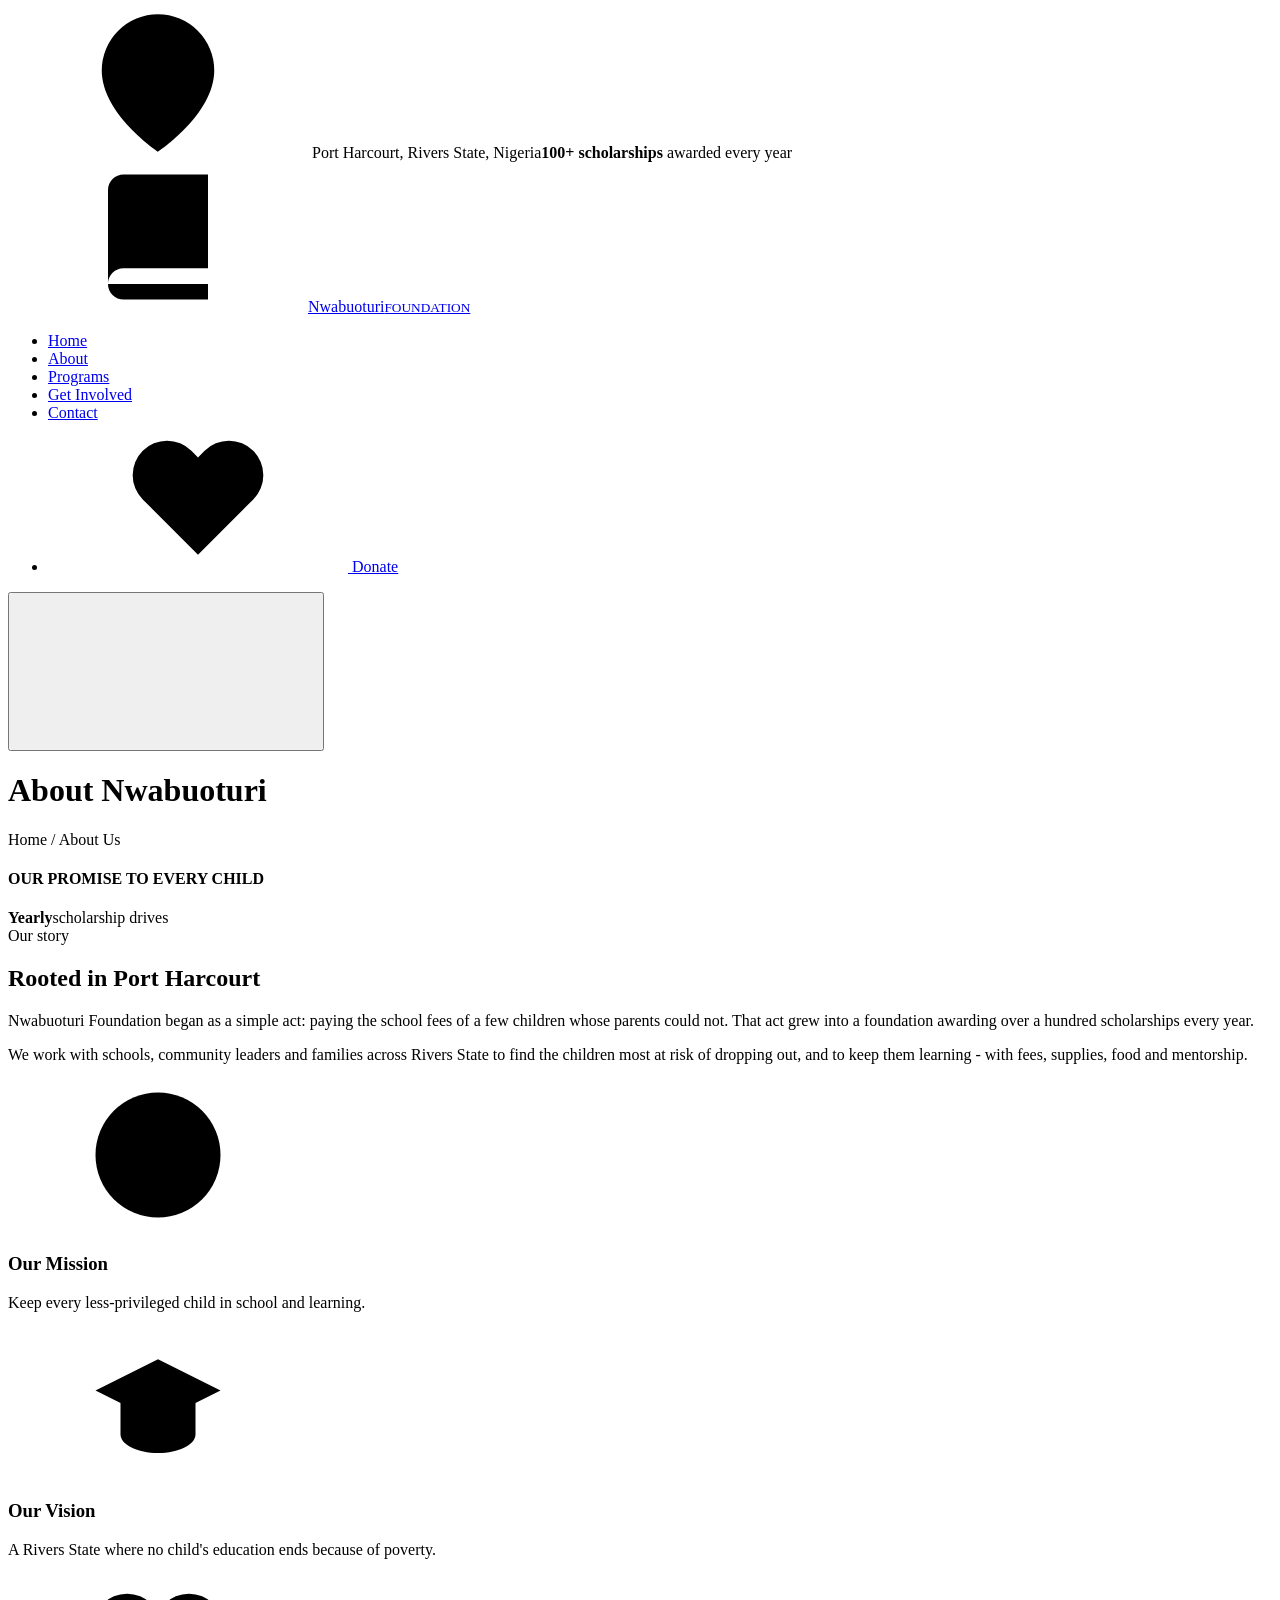
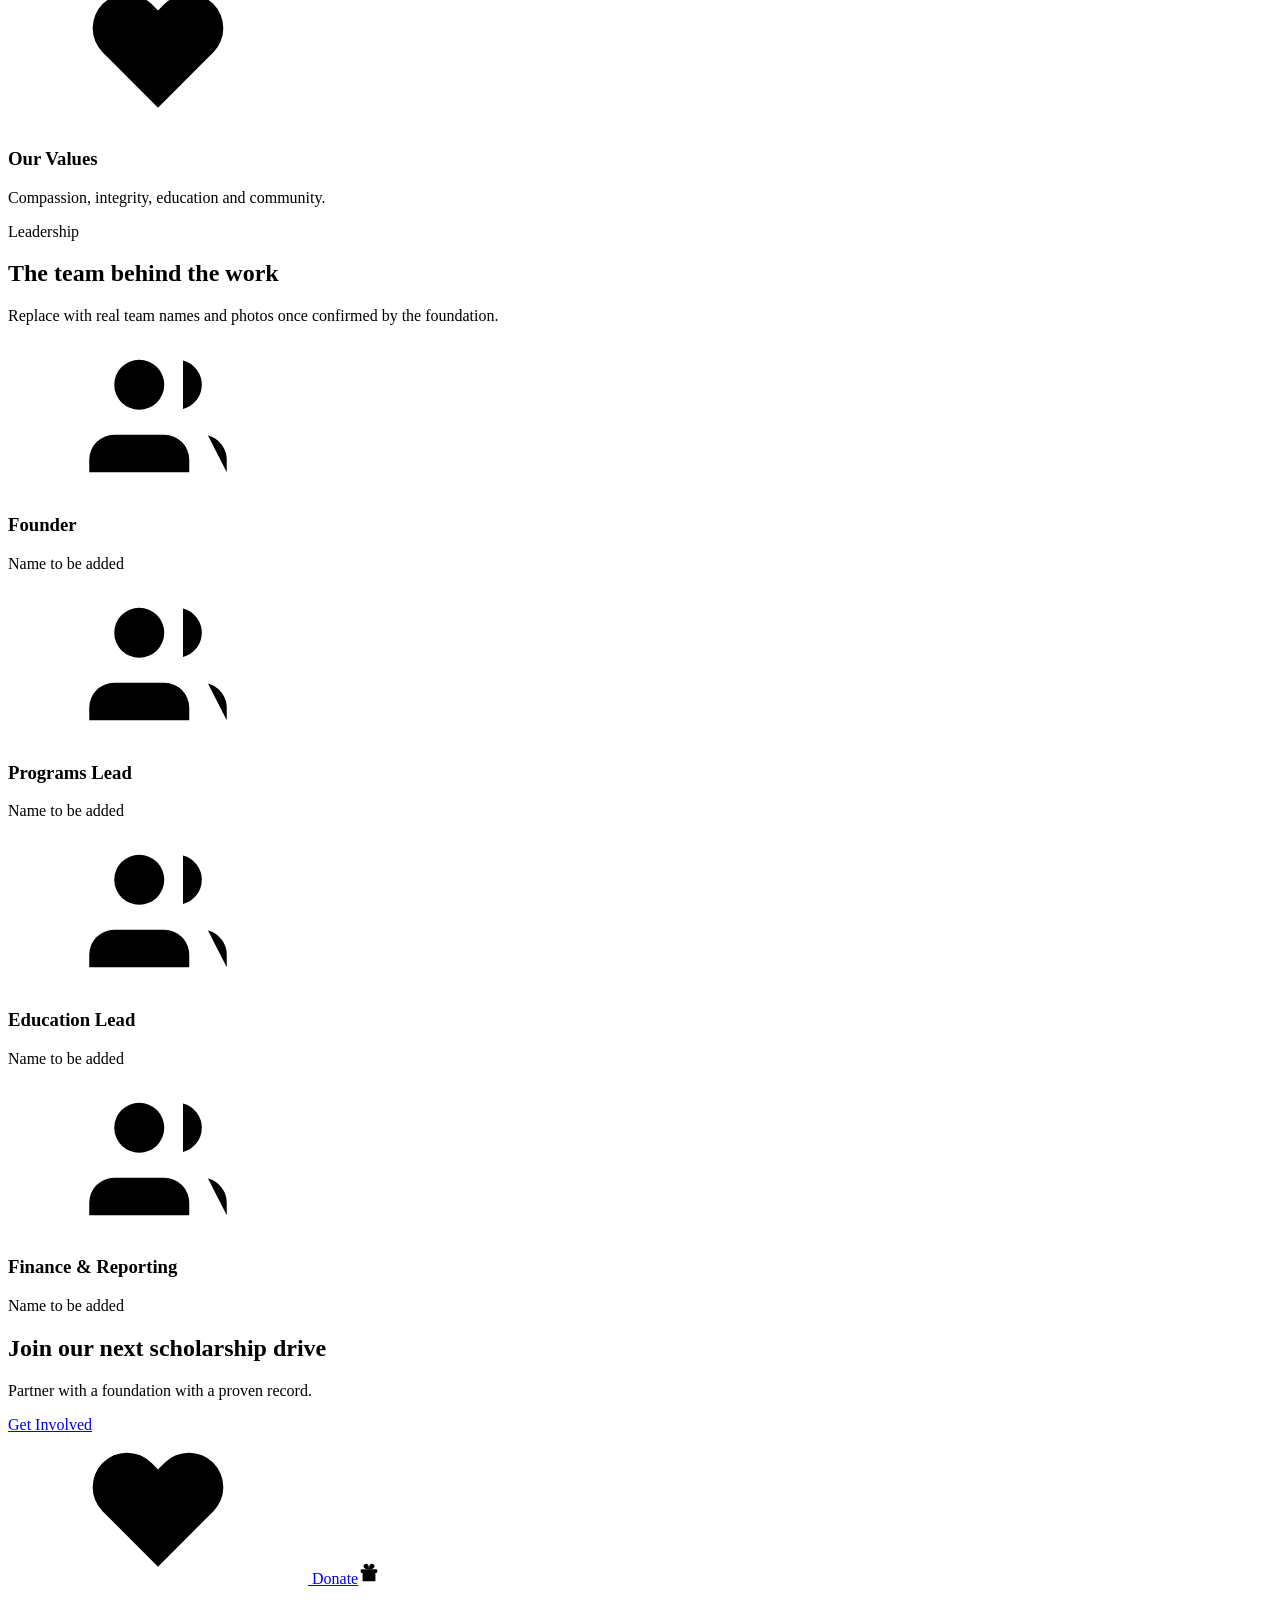
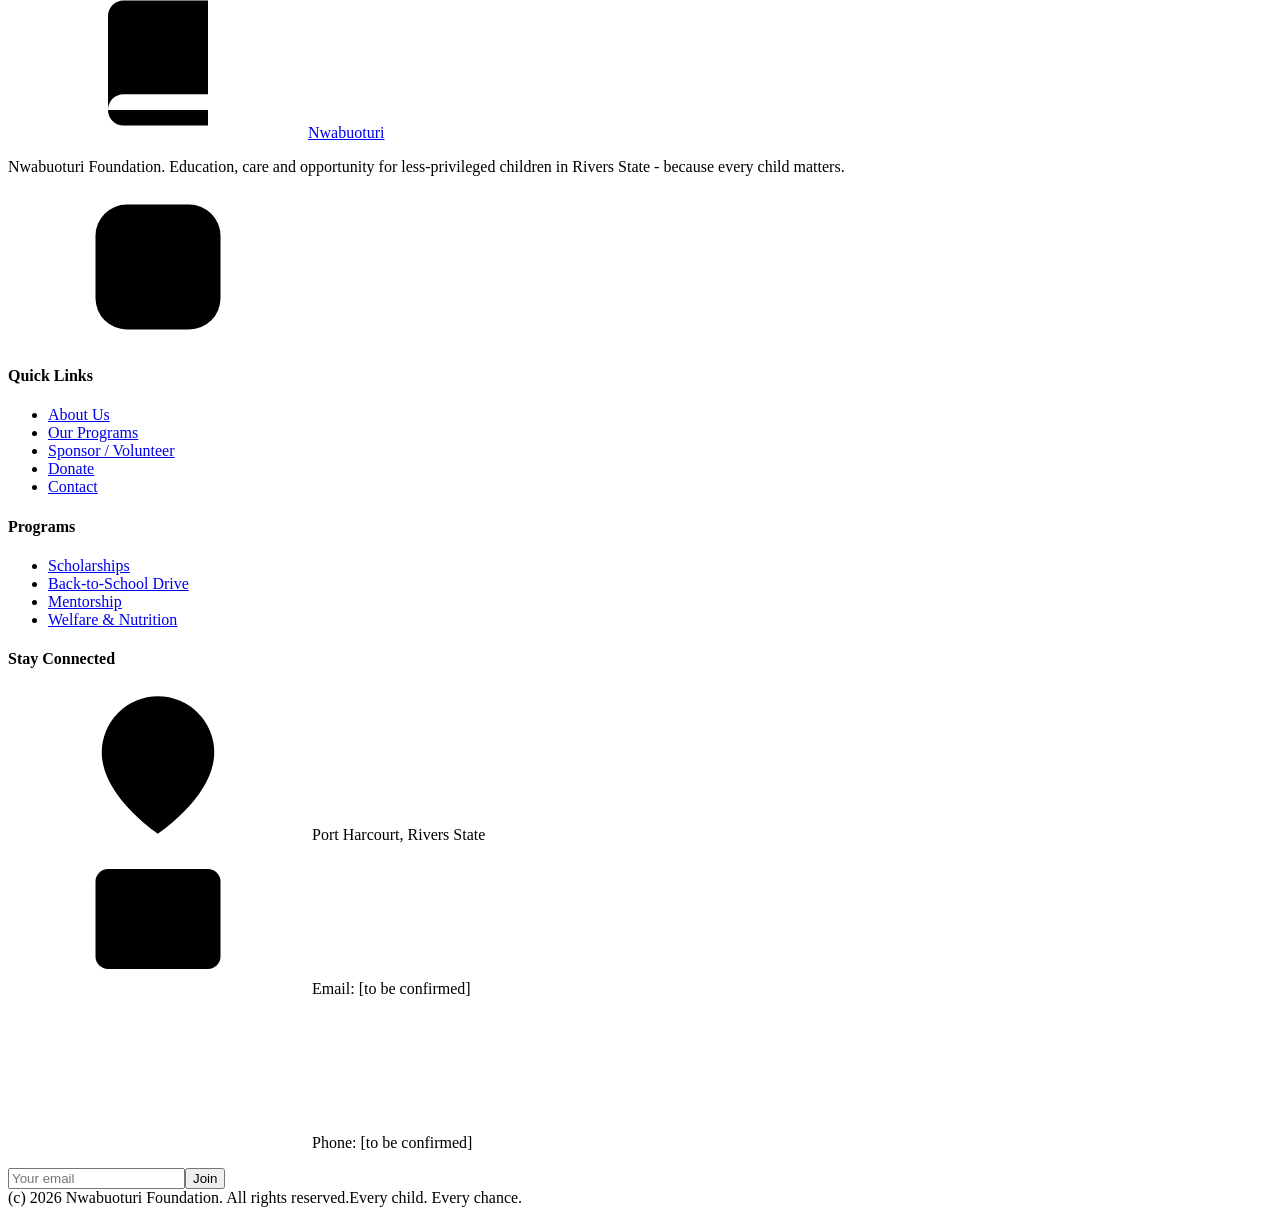
==== about.html @ a9b8b267 "add about.html" ====
<!DOCTYPE html><html lang="en"><head><meta charset="utf-8"><meta name="viewport" content="width=device-width,initial-scale=1">
<title>About | Nwabuoturi Foundation</title>
<meta name="description" content="Nwabuoturi Foundation supports less-privileged children in Port Harcourt with scholarships, school supplies, mentorship and welfare. Sponsor a child today.">
<link rel="preconnect" href="https://fonts.googleapis.com"><link href="https://fonts.googleapis.com/css2?family=Fraunces:wght@600;700;800&family=Poppins:wght@400;500;600;700&display=swap" rel="stylesheet">
<link rel="stylesheet" href="style.css"></head><body>
<svg xmlns="http://www.w3.org/2000/svg" style="display:none"><defs>
<symbol id="i-book" viewBox="0 0 24 24"><path d="M4 19.5A2.5 2.5 0 0 1 6.5 17H20V2H6.5A2.5 2.5 0 0 0 4 4.5v15A2.5 2.5 0 0 0 6.5 22H20v-2.5"/></symbol>
<symbol id="i-grad" viewBox="0 0 24 24"><path d="M22 10 12 5 2 10l10 5 10-5z"/><path d="M6 12v5c0 1.7 2.7 3 6 3s6-1.3 6-3v-5"/></symbol>
<symbol id="i-award" viewBox="0 0 24 24"><circle cx="12" cy="9" r="6"/><path d="m8.5 14.5-1.5 7 5-3 5 3-1.5-7"/></symbol>
<symbol id="i-heart" viewBox="0 0 24 24"><path d="M20.84 4.61a5.5 5.5 0 0 0-7.78 0L12 5.67l-1.06-1.06a5.5 5.5 0 0 0-7.78 7.78l1.06 1.06L12 21.23l7.78-7.78 1.06-1.06a5.5 5.5 0 0 0 0-7.78z"/></symbol>
<symbol id="i-users" viewBox="0 0 24 24"><path d="M17 21v-2a4 4 0 0 0-4-4H5a4 4 0 0 0-4 4v2"/><circle cx="9" cy="7" r="4"/><path d="M23 21v-2a4 4 0 0 0-3-3.87"/><path d="M16 3.13a4 4 0 0 1 0 7.75"/></symbol>
<symbol id="i-user" viewBox="0 0 24 24"><path d="M20 21v-2a4 4 0 0 0-4-4H8a4 4 0 0 0-4 4v2"/><circle cx="12" cy="7" r="4"/></symbol>
<symbol id="i-pin" viewBox="0 0 24 24"><path d="M21 10c0 7-9 13-9 13s-9-6-9-13a9 9 0 0 1 18 0z"/><circle cx="12" cy="10" r="3"/></symbol>
<symbol id="i-mail" viewBox="0 0 24 24"><rect x="2" y="4" width="20" height="16" rx="2"/><path d="m22 7-10 5L2 7"/></symbol>
<symbol id="i-send" viewBox="0 0 24 24"><path d="m22 2-11 11"/><path d="M22 2 15 22l-4-9-9-4z"/></symbol>
<symbol id="i-target" viewBox="0 0 24 24"><circle cx="12" cy="12" r="10"/><circle cx="12" cy="12" r="6"/><circle cx="12" cy="12" r="2"/></symbol>
<symbol id="i-case" viewBox="0 0 24 24"><rect x="2" y="7" width="20" height="14" rx="2"/><path d="M16 7V5a2 2 0 0 0-2-2h-4a2 2 0 0 0-2 2v2"/></symbol>
<symbol id="i-gift" viewBox="0 0 24 24"><rect x="3" y="8" width="18" height="4" rx="1"/><path d="M12 8v13M5 12v9h14v-9"/><path d="M12 8c-4.5 0-6-2-6-3.5S7.5 2 9 2c2.5 0 3 3 3 6zm0 0c4.5 0 6-2 6-3.5S16.5 2 15 2c-2.5 0-3 3-3 6z"/></symbol>
<symbol id="i-menu" viewBox="0 0 24 24"><path d="M3 6h18M3 12h18M3 18h18"/></symbol>
<symbol id="i-ig" viewBox="0 0 24 24"><rect x="2" y="2" width="20" height="20" rx="5"/><circle cx="12" cy="12" r="4"/><path d="M17.5 6.5h.01"/></symbol>
<symbol id="i-x" viewBox="0 0 24 24"><path d="M4 4l16 16M20 4L4 20"/></symbol>
</defs></svg>
<div class="topbar"><div class="wrap"><span><svg class="i"><use href="#i-pin"/></svg> Port Harcourt, Rivers State, Nigeria</span><span><b>100+ scholarships</b> awarded every year</span></div></div>
<header><div class="wrap nav">
<a class="logo" href="index.html"><span class="ic"><svg class="i"><use href="#i-book"/></svg></span><span>Nwabuoturi<small>FOUNDATION</small></span></a>
<nav><ul>
<li><a href="index.html" class="">Home</a></li><li><a href="about.html" class="on">About</a></li><li><a href="programs.html" class="">Programs</a></li><li><a href="get-involved.html" class="">Get Involved</a></li><li><a href="contact.html" class="">Contact</a></li>
<li><a class="btn btn-r" href="donate.html"><svg class="i"><use href="#i-heart"/></svg> Donate</a></li></ul></nav>
<button class="burger" aria-label="menu"><svg class="i bi"><use href="#i-menu"/></svg></button></div></header>

<div class="pagehero"><div class="wrap"><h1>About Nwabuoturi</h1><p>Home / About Us</p></div></div>
<section><div class="wrap two"><div class="ph reveal"><div class="m1"><h4>OUR PROMISE TO EVERY CHILD</h4><div class="bar b1"></div><div class="bar b3"></div><div class="bar b2"></div></div><div class="badge"><b>Yearly</b>scholarship drives</div></div>
<div class="reveal"><span class="eyebrow">Our story</span><h2>Rooted in Port Harcourt</h2>
<p>Nwabuoturi Foundation began as a simple act: paying the school fees of a few children whose parents could not. That act grew into a foundation awarding over a hundred scholarships every year.</p>
<p>We work with schools, community leaders and families across Rivers State to find the children most at risk of dropping out, and to keep them learning - with fees, supplies, food and mentorship.</p></div></div></section>
<section class="alt"><div class="wrap"><div class="icards" style="grid-template-columns:repeat(3,1fr)">
<div class="ic-card reveal"><div class="em"><svg class="i"><use href="#i-target"/></svg></div><h3>Our Mission</h3><p>Keep every less-privileged child in school and learning.</p></div>
<div class="ic-card reveal"><div class="em"><svg class="i"><use href="#i-grad"/></svg></div><h3>Our Vision</h3><p>A Rivers State where no child's education ends because of poverty.</p></div>
<div class="ic-card reveal"><div class="em"><svg class="i"><use href="#i-heart"/></svg></div><h3>Our Values</h3><p>Compassion, integrity, education and community.</p></div></div></div></section>
<section><div class="wrap"><div class="sec-h"><span class="eyebrow">Leadership</span><h2>The team behind the work</h2><p>Replace with real team names and photos once confirmed by the foundation.</p></div>
<div class="icards"><div class="ic-card"><div class="em"><svg class="i"><use href="#i-users"/></svg></div><h3>Founder</h3><p>Name to be added</p></div><div class="ic-card"><div class="em"><svg class="i"><use href="#i-users"/></svg></div><h3>Programs Lead</h3><p>Name to be added</p></div><div class="ic-card"><div class="em"><svg class="i"><use href="#i-users"/></svg></div><h3>Education Lead</h3><p>Name to be added</p></div><div class="ic-card"><div class="em"><svg class="i"><use href="#i-users"/></svg></div><h3>Finance &amp; Reporting</h3><p>Name to be added</p></div></div></div></section>
<div class="cta-band"><div class="wrap"><h2>Join our next scholarship drive</h2><p>Partner with a foundation with a proven record.</p><a class="btn btn-l" href="get-involved.html">Get Involved</a></div></div>
<div class="float"><a class="fdon" href="donate.html"><svg class="i"><use href="#i-heart"/></svg> Donate</a><a class="fen" href="get-involved.html" aria-label="Sponsor"><svg class="i" style="width:22px;height:22px"><use href="#i-gift"/></svg></a></div>
<footer><div class="wrap"><div class="fgrid">
<div><a class="logo" href="index.html"><span class="ic"><svg class="i"><use href="#i-book"/></svg></span><span>Nwabuoturi</span></a><p>Nwabuoturi Foundation. Education, care and opportunity for less-privileged children in Rivers State - because every child matters.</p>
<div class="soc"><a href="#" aria-label="Instagram"><svg class="i"><use href="#i-ig"/></svg></a><a href="#" aria-label="X"><svg class="i"><use href="#i-x"/></svg></a></div></div>
<div><h4>Quick Links</h4><ul><li><a href="about.html">About Us</a></li><li><a href="programs.html">Our Programs</a></li><li><a href="get-involved.html">Sponsor / Volunteer</a></li><li><a href="donate.html">Donate</a></li><li><a href="contact.html">Contact</a></li></ul></div>
<div><h4>Programs</h4><ul><li><a href="programs.html#scholarship">Scholarships</a></li><li><a href="programs.html#supplies">Back-to-School Drive</a></li><li><a href="programs.html#mentorship">Mentorship</a></li><li><a href="programs.html#welfare">Welfare &amp; Nutrition</a></li></ul></div>
<div><h4>Stay Connected</h4><p><svg class="i"><use href="#i-pin"/></svg> Port Harcourt, Rivers State<br><svg class="i"><use href="#i-mail"/></svg> Email: [to be confirmed]<br><svg class="i"><use href="#mail"/></svg> Phone: [to be confirmed]</p>
<form class="nl" onsubmit="event.preventDefault();this.innerHTML='<p>Thank you for subscribing!</p>'"><input type="email" required placeholder="Your email"><button>Join</button></form></div>
</div>
<div class="copy"><span>(c) 2026 Nwabuoturi Foundation. All rights reserved.</span><span>Every child. Every chance.</span></div></div></footer>
<script src="main.js"></script></body></html>
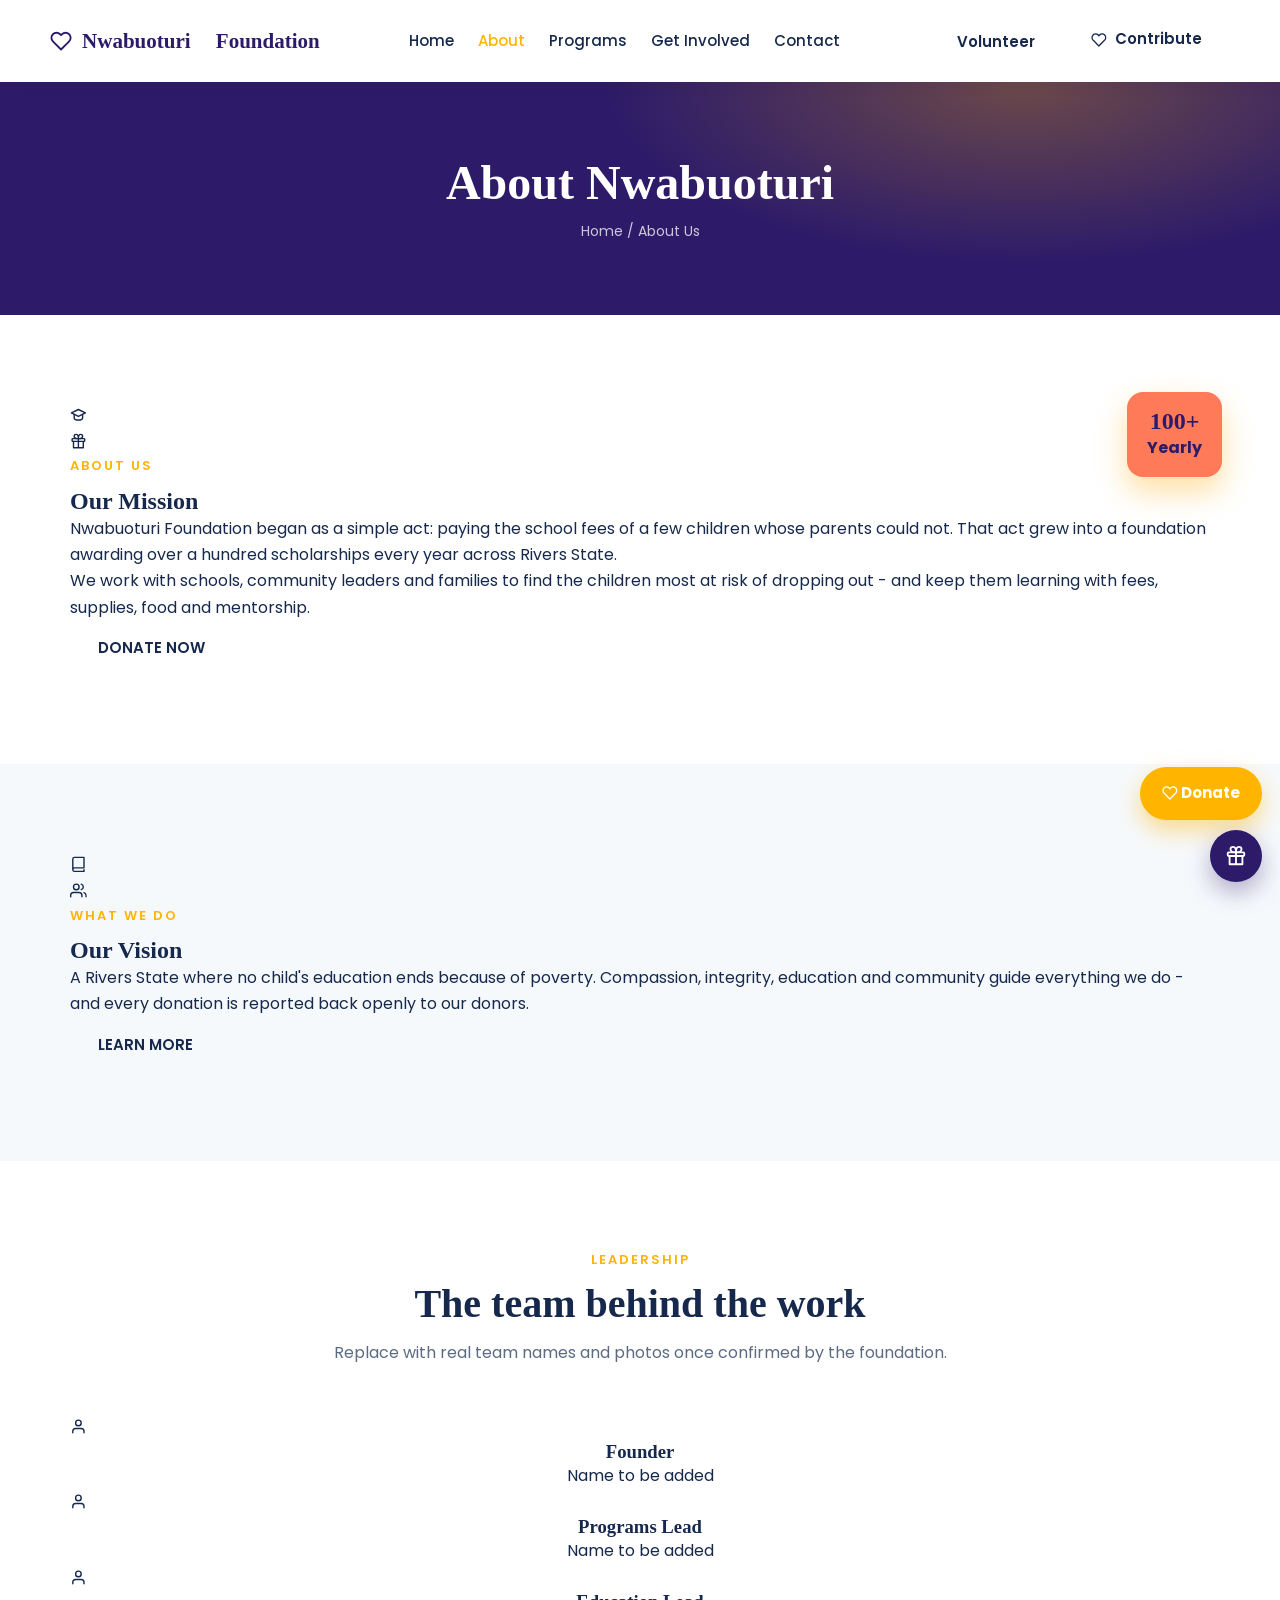
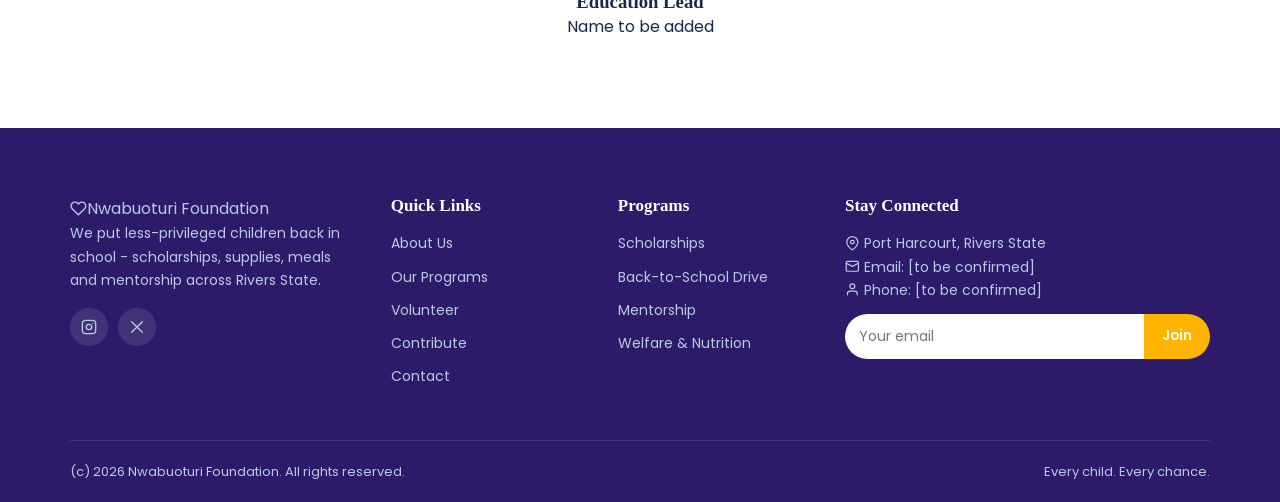
==== commit 63ada974: "redesign about.html" ====
--- a/about.html
+++ b/about.html
@@ -1,52 +1,59 @@
 <!DOCTYPE html><html lang="en"><head><meta charset="utf-8"><meta name="viewport" content="width=device-width,initial-scale=1">
 <title>About | Nwabuoturi Foundation</title>
-<meta name="description" content="Nwabuoturi Foundation supports less-privileged children in Port Harcourt with scholarships, school supplies, mentorship and welfare. Sponsor a child today.">
-<link rel="preconnect" href="https://fonts.googleapis.com"><link href="https://fonts.googleapis.com/css2?family=Fraunces:wght@600;700;800&family=Poppins:wght@400;500;600;700&display=swap" rel="stylesheet">
+<meta name="description" content="Nwabuoturi Foundation supports less-privileged children in Port Harcourt with scholarships, school supplies, mentorship and welfare.">
+<link rel="preconnect" href="https://fonts.googleapis.com"><link href="https://fonts.googleapis.com/css2?family=Poppins:wght@400;500;600;700;800&display=swap" rel="stylesheet">
 <link rel="stylesheet" href="style.css"></head><body>
 <svg xmlns="http://www.w3.org/2000/svg" style="display:none"><defs>
+<symbol id="i-heart" viewBox="0 0 24 24"><path d="M20.84 4.61a5.5 5.5 0 0 0-7.78 0L12 5.67l-1.06-1.06a5.5 5.5 0 0 0-7.78 7.78l1.06 1.06L12 21.23l7.78-7.78 1.06-1.06a5.5 5.5 0 0 0 0-7.78z"/></symbol>
+<symbol id="i-child" viewBox="0 0 24 24"><circle cx="12" cy="7" r="4"/><path d="M8.5 10.8 3 9l.6-2.6L8.8 8M15.5 10.8 21 9l-.6-2.6L15.2 8M10 14h4M9.6 17.5l-1.1 4M14.4 17.5l1.1 4"/></symbol>
+<symbol id="i-grad" viewBox="0 0 24 24"><path d="M22 10 12 5 2 10l10 5 10-5z"/><path d="M6 12v5c0 1.7 2.7 3 6 3s6-1.3 6-3v-5"/></symbol>
+<symbol id="i-cross" viewBox="0 0 24 24"><path d="M9 3h6v6h6v6h-6v6H9v-6H3V9h6z"/></symbol>
+<symbol id="i-gift" viewBox="0 0 24 24"><rect x="3" y="8" width="18" height="4" rx="1"/><path d="M12 8v13M5 12v9h14v-9"/><path d="M12 8c-4.5 0-6-2-6-3.5S7.5 2 9 2c2.5 0 3 3 3 6zm0 0c4.5 0 6-2 6-3.5S16.5 2 15 2c-2.5 0-3 3-3 6z"/></symbol>
 <symbol id="i-book" viewBox="0 0 24 24"><path d="M4 19.5A2.5 2.5 0 0 1 6.5 17H20V2H6.5A2.5 2.5 0 0 0 4 4.5v15A2.5 2.5 0 0 0 6.5 22H20v-2.5"/></symbol>
-<symbol id="i-grad" viewBox="0 0 24 24"><path d="M22 10 12 5 2 10l10 5 10-5z"/><path d="M6 12v5c0 1.7 2.7 3 6 3s6-1.3 6-3v-5"/></symbol>
-<symbol id="i-award" viewBox="0 0 24 24"><circle cx="12" cy="9" r="6"/><path d="m8.5 14.5-1.5 7 5-3 5 3-1.5-7"/></symbol>
-<symbol id="i-heart" viewBox="0 0 24 24"><path d="M20.84 4.61a5.5 5.5 0 0 0-7.78 0L12 5.67l-1.06-1.06a5.5 5.5 0 0 0-7.78 7.78l1.06 1.06L12 21.23l7.78-7.78 1.06-1.06a5.5 5.5 0 0 0 0-7.78z"/></symbol>
 <symbol id="i-users" viewBox="0 0 24 24"><path d="M17 21v-2a4 4 0 0 0-4-4H5a4 4 0 0 0-4 4v2"/><circle cx="9" cy="7" r="4"/><path d="M23 21v-2a4 4 0 0 0-3-3.87"/><path d="M16 3.13a4 4 0 0 1 0 7.75"/></symbol>
 <symbol id="i-user" viewBox="0 0 24 24"><path d="M20 21v-2a4 4 0 0 0-4-4H8a4 4 0 0 0-4 4v2"/><circle cx="12" cy="7" r="4"/></symbol>
 <symbol id="i-pin" viewBox="0 0 24 24"><path d="M21 10c0 7-9 13-9 13s-9-6-9-13a9 9 0 0 1 18 0z"/><circle cx="12" cy="10" r="3"/></symbol>
 <symbol id="i-mail" viewBox="0 0 24 24"><rect x="2" y="4" width="20" height="16" rx="2"/><path d="m22 7-10 5L2 7"/></symbol>
 <symbol id="i-send" viewBox="0 0 24 24"><path d="m22 2-11 11"/><path d="M22 2 15 22l-4-9-9-4z"/></symbol>
 <symbol id="i-target" viewBox="0 0 24 24"><circle cx="12" cy="12" r="10"/><circle cx="12" cy="12" r="6"/><circle cx="12" cy="12" r="2"/></symbol>
-<symbol id="i-case" viewBox="0 0 24 24"><rect x="2" y="7" width="20" height="14" rx="2"/><path d="M16 7V5a2 2 0 0 0-2-2h-4a2 2 0 0 0-2 2v2"/></symbol>
-<symbol id="i-gift" viewBox="0 0 24 24"><rect x="3" y="8" width="18" height="4" rx="1"/><path d="M12 8v13M5 12v9h14v-9"/><path d="M12 8c-4.5 0-6-2-6-3.5S7.5 2 9 2c2.5 0 3 3 3 6zm0 0c4.5 0 6-2 6-3.5S16.5 2 15 2c-2.5 0-3 3-3 6z"/></symbol>
+<symbol id="i-award" viewBox="0 0 24 24"><circle cx="12" cy="9" r="6"/><path d="m8.5 14.5-1.5 7 5-3 5 3-1.5-7"/></symbol>
+<symbol id="i-star" viewBox="0 0 24 24"><path d="m12 2 2.9 6.26L21.5 9.3l-4.75 4.4 1.15 6.3L12 17l-5.9 3 1.15-6.3L2.5 9.3l6.6-1.04z"/></symbol>
+<symbol id="i-arrow" viewBox="0 0 24 24"><path d="M5 12h14M13 6l6 6-6 6"/></symbol>
 <symbol id="i-menu" viewBox="0 0 24 24"><path d="M3 6h18M3 12h18M3 18h18"/></symbol>
 <symbol id="i-ig" viewBox="0 0 24 24"><rect x="2" y="2" width="20" height="20" rx="5"/><circle cx="12" cy="12" r="4"/><path d="M17.5 6.5h.01"/></symbol>
 <symbol id="i-x" viewBox="0 0 24 24"><path d="M4 4l16 16M20 4L4 20"/></symbol>
 </defs></svg>
-<div class="topbar"><div class="wrap"><span><svg class="i"><use href="#i-pin"/></svg> Port Harcourt, Rivers State, Nigeria</span><span><b>100+ scholarships</b> awarded every year</span></div></div>
 <header><div class="wrap nav">
-<a class="logo" href="index.html"><span class="ic"><svg class="i"><use href="#i-book"/></svg></span><span>Nwabuoturi<small>FOUNDATION</small></span></a>
+<a class="logo" href="index.html"><svg class="i"><use href="#i-heart"/></svg><b>Nwabuoturi</b>&nbsp;<span>Foundation</span></a>
 <nav><ul>
-<li><a href="index.html" class="">Home</a></li><li><a href="about.html" class="on">About</a></li><li><a href="programs.html" class="">Programs</a></li><li><a href="get-involved.html" class="">Get Involved</a></li><li><a href="contact.html" class="">Contact</a></li>
-<li><a class="btn btn-r" href="donate.html"><svg class="i"><use href="#i-heart"/></svg> Donate</a></li></ul></nav>
+<li><a href="index.html" class="">Home</a></li><li><a href="about.html" class="on">About</a></li><li><a href="programs.html" class="">Programs</a></li><li><a href="get-involved.html" class="">Get Involved</a></li><li><a href="contact.html" class="">Contact</a></li></ul></nav>
+<div class="hbtns"><a class="btn btn-t" href="get-involved.html">Volunteer</a><a class="btn btn-o" href="donate.html"><svg class="i"><use href="#i-heart"/></svg> Contribute</a></div>
 <button class="burger" aria-label="menu"><svg class="i bi"><use href="#i-menu"/></svg></button></div></header>
 
 <div class="pagehero"><div class="wrap"><h1>About Nwabuoturi</h1><p>Home / About Us</p></div></div>
-<section><div class="wrap two"><div class="ph reveal"><div class="m1"><h4>OUR PROMISE TO EVERY CHILD</h4><div class="bar b1"></div><div class="bar b3"></div><div class="bar b2"></div></div><div class="badge"><b>Yearly</b>scholarship drives</div></div>
-<div class="reveal"><span class="eyebrow">Our story</span><h2>Rooted in Port Harcourt</h2>
-<p>Nwabuoturi Foundation began as a simple act: paying the school fees of a few children whose parents could not. That act grew into a foundation awarding over a hundred scholarships every year.</p>
-<p>We work with schools, community leaders and families across Rivers State to find the children most at risk of dropping out, and to keep them learning - with fees, supplies, food and mentorship.</p></div></div></section>
-<section class="alt"><div class="wrap"><div class="icards" style="grid-template-columns:repeat(3,1fr)">
-<div class="ic-card reveal"><div class="em"><svg class="i"><use href="#i-target"/></svg></div><h3>Our Mission</h3><p>Keep every less-privileged child in school and learning.</p></div>
-<div class="ic-card reveal"><div class="em"><svg class="i"><use href="#i-grad"/></svg></div><h3>Our Vision</h3><p>A Rivers State where no child's education ends because of poverty.</p></div>
-<div class="ic-card reveal"><div class="em"><svg class="i"><use href="#i-heart"/></svg></div><h3>Our Values</h3><p>Compassion, integrity, education and community.</p></div></div></div></section>
+<section><div class="wrap mrow">
+<div class="ph reveal"><div class="main pm-teal"><svg class="i"><use href="#i-grad"/></svg></div><div class="float2 pm-gold"><svg class="i"><use href="#i-gift"/></svg></div><div class="badge"><b>100+</b>Yearly</div></div>
+<div class="reveal"><span class="eyebrow">About Us</span><h2>Our Mission</h2>
+<p>Nwabuoturi Foundation began as a simple act: paying the school fees of a few children whose parents could not. That act grew into a foundation awarding over a hundred scholarships every year across Rivers State.</p>
+<p>We work with schools, community leaders and families to find the children most at risk of dropping out - and keep them learning with fees, supplies, food and mentorship.</p>
+<a class="btn btn-o" href="donate.html">DONATE NOW</a></div></div></section>
+<section class="alt"><div class="wrap mrow">
+<div class="ph reveal flip"><div class="main pm-navy"><svg class="i"><use href="#i-book"/></svg></div><div class="float2 pm-teal" style="right:-26px"><svg class="i"><use href="#i-users"/></svg></div></div>
+<div class="reveal"><span class="eyebrow">What We Do</span><h2>Our Vision</h2>
+<p>A Rivers State where no child's education ends because of poverty. Compassion, integrity, education and community guide everything we do - and every donation is reported back openly to our donors.</p>
+<a class="btn btn-o" href="programs.html">LEARN MORE</a></div></div></section>
 <section><div class="wrap"><div class="sec-h"><span class="eyebrow">Leadership</span><h2>The team behind the work</h2><p>Replace with real team names and photos once confirmed by the foundation.</p></div>
-<div class="icards"><div class="ic-card"><div class="em"><svg class="i"><use href="#i-users"/></svg></div><h3>Founder</h3><p>Name to be added</p></div><div class="ic-card"><div class="em"><svg class="i"><use href="#i-users"/></svg></div><h3>Programs Lead</h3><p>Name to be added</p></div><div class="ic-card"><div class="em"><svg class="i"><use href="#i-users"/></svg></div><h3>Education Lead</h3><p>Name to be added</p></div><div class="ic-card"><div class="em"><svg class="i"><use href="#i-users"/></svg></div><h3>Finance &amp; Reporting</h3><p>Name to be added</p></div></div></div></section>
-<div class="cta-band"><div class="wrap"><h2>Join our next scholarship drive</h2><p>Partner with a foundation with a proven record.</p><a class="btn btn-l" href="get-involved.html">Get Involved</a></div></div>
+<div class="projs">
+<div class="proj"><div class="pcover pm-teal"><svg class="i"><use href="#i-user"/></svg></div><div class="b" style="text-align:center"><h3>Founder</h3><p>Name to be added</p></div></div>
+<div class="proj"><div class="pcover pm-gold"><svg class="i"><use href="#i-user"/></svg></div><div class="b" style="text-align:center"><h3>Programs Lead</h3><p>Name to be added</p></div></div>
+<div class="proj"><div class="pcover pm-navy"><svg class="i"><use href="#i-user"/></svg></div><div class="b" style="text-align:center"><h3>Education Lead</h3><p>Name to be added</p></div></div></div></div></section>
 <div class="float"><a class="fdon" href="donate.html"><svg class="i"><use href="#i-heart"/></svg> Donate</a><a class="fen" href="get-involved.html" aria-label="Sponsor"><svg class="i" style="width:22px;height:22px"><use href="#i-gift"/></svg></a></div>
 <footer><div class="wrap"><div class="fgrid">
-<div><a class="logo" href="index.html"><span class="ic"><svg class="i"><use href="#i-book"/></svg></span><span>Nwabuoturi</span></a><p>Nwabuoturi Foundation. Education, care and opportunity for less-privileged children in Rivers State - because every child matters.</p>
+<div><a class="flogo" href="index.html"><svg class="i"><use href="#i-heart"/></svg><span>Nwabuoturi</span>&nbsp;Foundation</a><p>We put less-privileged children back in school - scholarships, supplies, meals and mentorship across Rivers State.</p>
 <div class="soc"><a href="#" aria-label="Instagram"><svg class="i"><use href="#i-ig"/></svg></a><a href="#" aria-label="X"><svg class="i"><use href="#i-x"/></svg></a></div></div>
-<div><h4>Quick Links</h4><ul><li><a href="about.html">About Us</a></li><li><a href="programs.html">Our Programs</a></li><li><a href="get-involved.html">Sponsor / Volunteer</a></li><li><a href="donate.html">Donate</a></li><li><a href="contact.html">Contact</a></li></ul></div>
+<div><h4>Quick Links</h4><ul><li><a href="about.html">About Us</a></li><li><a href="programs.html">Our Programs</a></li><li><a href="get-involved.html">Volunteer</a></li><li><a href="donate.html">Contribute</a></li><li><a href="contact.html">Contact</a></li></ul></div>
 <div><h4>Programs</h4><ul><li><a href="programs.html#scholarship">Scholarships</a></li><li><a href="programs.html#supplies">Back-to-School Drive</a></li><li><a href="programs.html#mentorship">Mentorship</a></li><li><a href="programs.html#welfare">Welfare &amp; Nutrition</a></li></ul></div>
-<div><h4>Stay Connected</h4><p><svg class="i"><use href="#i-pin"/></svg> Port Harcourt, Rivers State<br><svg class="i"><use href="#i-mail"/></svg> Email: [to be confirmed]<br><svg class="i"><use href="#mail"/></svg> Phone: [to be confirmed]</p>
+<div><h4>Stay Connected</h4><p><svg class="i"><use href="#i-pin"/></svg> Port Harcourt, Rivers State<br><svg class="i"><use href="#i-mail"/></svg> Email: [to be confirmed]<br><svg class="i"><use href="#i-user"/></svg> Phone: [to be confirmed]</p>
 <form class="nl" onsubmit="event.preventDefault();this.innerHTML='<p>Thank you for subscribing!</p>'"><input type="email" required placeholder="Your email"><button>Join</button></form></div>
 </div>
 <div class="copy"><span>(c) 2026 Nwabuoturi Foundation. All rights reserved.</span><span>Every child. Every chance.</span></div></div></footer>
--- a/style.css
+++ b/style.css
@@ -0,0 +1,197 @@
+:root{--n:#2d1b69;--n2:#46309e;--r:#ffb400;--rd:#e6a200;--am:#ff7a59;--ink:#16294d;--mut:#5b6b82;--bg:#f6f9fc;--w:#fff;--rad:18px}
+*{box-sizing:border-box;margin:0;padding:0}
+html{scroll-behavior:smooth}
+body{font-family:'Poppins',sans-serif;color:var(--ink);background:var(--w);line-height:1.65;overflow-x:hidden}
+h1,h2,h3,h4{font-family:'Fraunces',serif;line-height:1.2;font-weight:700}
+a{text-decoration:none;color:inherit}
+img{max-width:100%;display:block}
+.wrap{max-width:1180px;margin:0 auto;padding:0 20px}
+.i{width:1.05em;height:1.05em;stroke:currentColor;fill:none;stroke-width:2;stroke-linecap:round;stroke-linejoin:round;vertical-align:-.16em;display:inline-block;flex:none}
+.bi{width:30px;height:30px}
+.topbar{background:var(--n);color:#c9d8ec;font-size:13px;padding:7px 0}
+.topbar .wrap{display:flex;justify-content:space-between;flex-wrap:wrap;gap:6px}
+.topbar b{color:#fff;font-weight:500}
+header{position:sticky;top:0;z-index:50;background:rgba(255,255,255,.97);backdrop-filter:blur(8px);box-shadow:0 2px 14px rgba(45,27,105,.08)}
+.nav{display:flex;align-items:center;justify-content:space-between;padding:12px 0}
+.logo{display:flex;align-items:center;gap:10px;font-family:'Fraunces',serif;font-weight:800;font-size:21px;color:var(--n)}
+.logo .ic{width:40px;height:40px;border-radius:12px;background:linear-gradient(135deg,var(--n),var(--r));display:grid;place-items:center;color:#fff}
+.logo .ic .i{width:22px;height:22px;color:#fff}
+.logo small{display:block;font:500 9.5px 'Poppins';color:var(--mut);letter-spacing:1px}
+nav ul{display:flex;gap:24px;list-style:none;align-items:center}
+nav a{font-weight:500;font-size:15px}
+nav a:hover,nav a.on{color:var(--r)}
+.btn{display:inline-flex;align-items:center;justify-content:center;gap:8px;padding:13px 26px;border-radius:50px;font-weight:600;font-size:15px;border:2px solid transparent;cursor:pointer;transition:.25s;font-family:inherit}
+.btn-r{background:var(--r);color:#fff}.btn-r:hover{background:var(--rd);transform:translateY(-2px);box-shadow:0 10px 22px rgba(255,180,0,.35)}
+.btn-n{background:var(--n);color:#fff}.btn-n:hover{background:var(--n2)}
+.btn-l{border-color:#fff;color:#fff}.btn-l:hover{background:#fff;color:var(--n)}
+.btn-d{border-color:var(--n);color:var(--n)}.btn-d:hover{background:var(--n);color:#fff}
+.burger{display:none;background:none;border:0;cursor:pointer;color:var(--n);padding:4px}
+.hero{position:relative;color:#fff;background:radial-gradient(900px 500px at 85% -10%,rgba(255,180,0,.35),transparent 60%),radial-gradient(700px 420px at 0% 110%,rgba(255,185,46,.18),transparent 55%),var(--n);padding:96px 0 150px}
+.hero::before{content:"";position:absolute;inset:0;background-image:radial-gradient(rgba(255,255,255,.13) 1px,transparent 1px);background-size:26px 26px;opacity:.5}
+.hero .wrap{position:relative}
+.tag{display:inline-block;background:rgba(255,180,0,.2);border:1px solid rgba(255,180,0,.8);color:#ffd7dc;padding:6px 16px;border-radius:50px;font-size:13px;margin-bottom:18px}
+.hero h1{font-size:clamp(34px,5.2vw,58px);max-width:700px;margin-bottom:16px}
+.hero h1 span{color:var(--am)}
+.hero p{max-width:540px;font-size:17px;color:#cfe0f2;margin-bottom:28px}
+.cta{display:flex;gap:14px;flex-wrap:wrap}
+.trust{display:flex;gap:26px;flex-wrap:wrap;margin-top:34px;font-size:13.5px;color:#a9c1dd}
+.trust b{color:#fff;display:block;font-size:17px;font-family:'Fraunces'}
+.pagehero{background:radial-gradient(700px 300px at 80% 0%,rgba(255,180,0,.3),transparent 60%),var(--n);color:#fff;padding:72px 0;text-align:center}
+.pagehero h1{font-size:clamp(30px,4.5vw,48px)}
+.pagehero p{opacity:.75;margin-top:8px;font-size:14px}
+.dstrip{background:linear-gradient(120deg,var(--r),var(--rd));border-radius:24px;padding:26px 30px;margin-top:-64px;position:relative;z-index:6;display:grid;grid-template-columns:1.1fr 1.4fr 1.3fr;gap:22px;align-items:center;color:#fff;box-shadow:0 22px 50px rgba(45,27,105,.3)}
+.dstrip h3{font-size:23px}.dstrip p{font-size:13px;opacity:.95}
+.pills{display:flex;gap:8px;flex-wrap:wrap}
+.amt.p{background:#fff;color:var(--ink);border:2px solid #fff;border-radius:50px;padding:10px 16px;font-size:14px;font-weight:600;font-family:inherit;cursor:pointer;transition:.2s}
+.amt.p:hover,.amt.p.sel{background:var(--n);color:#fff;border-color:var(--n)}
+.dgo{display:flex;gap:8px}
+.dgo input{flex:1;min-width:0;padding:12px 16px;border-radius:50px;border:0;font:500 14px Poppins}
+.dgo .btn{white-space:nowrap;padding:12px 20px}
+.quick{position:relative;z-index:5}
+.quick .grid{display:grid;grid-template-columns:repeat(3,1fr);gap:18px;margin-top:34px}
+.qc{background:#fff;border:1px solid #e6edf5;border-radius:var(--rad);padding:26px;display:flex;gap:16px;align-items:center;box-shadow:0 10px 26px rgba(45,27,105,.07);transition:.3s}
+.qc:hover{transform:translateY(-6px);border-color:transparent;box-shadow:0 18px 36px rgba(45,27,105,.13)}
+.qc .ic{width:52px;height:52px;border-radius:14px;background:#fff4d6;color:var(--r);display:grid;place-items:center;font-size:24px;flex:none}
+.qc h3{font-size:17px;margin-bottom:3px}
+.qc p{font-size:13px;color:var(--mut)}
+section{padding:88px 0}
+.alt{background:var(--bg)}
+.eyebrow{color:var(--r);font-weight:600;font-size:13px;letter-spacing:2px;text-transform:uppercase;margin-bottom:10px;display:block}
+.sec-h{text-align:center;max-width:680px;margin:0 auto 48px}
+.sec-h h2{font-size:clamp(27px,3.6vw,40px);margin-bottom:12px}
+.sec-h p{color:var(--mut)}
+.two{display:grid;grid-template-columns:1fr 1fr;gap:54px;align-items:center}
+.ph{position:relative}
+.ph .m1{width:100%;border-radius:var(--rad);box-shadow:0 20px 40px rgba(45,27,105,.18);padding:26px}
+.m1 .bar{height:10px;border-radius:8px;background:#eef2f7;margin-bottom:10px}
+.m1 .bar.b1{width:88%;background:linear-gradient(90deg,var(--r),var(--am))}
+.m1 .bar.b2{width:64%;background:#eef2f7}
+.m1 .bar.b3{width:76%;background:linear-gradient(90deg,var(--n),var(--n2))}
+.m1 h4{font:600 14px Poppins;color:var(--mut);margin-bottom:14px}
+.ph .badge{position:absolute;right:-12px;bottom:-22px;background:var(--am);color:var(--n);padding:16px 20px;border-radius:16px;font-weight:700;box-shadow:0 14px 30px rgba(255,185,46,.45);text-align:center}
+.badge b{display:block;font:800 24px Fraunces}
+.two h2{font-size:clamp(27px,3.4vw,38px);margin-bottom:14px}
+.two p{color:var(--mut);margin-bottom:14px}
+.checks{list-style:none;display:grid;grid-template-columns:1fr 1fr;gap:10px;margin:20px 0 26px}
+.checks li{padding-left:26px;position:relative}
+.checks li::before{content:"";position:absolute;left:0;top:.45em;width:14px;height:8px;border-left:2.5px solid var(--r);border-bottom:2.5px solid var(--r);transform:rotate(-45deg)}
+.stats{margin-top:-58px;position:relative;z-index:4;padding:0}
+.stats .grid{background:#fff;border-radius:var(--rad);box-shadow:0 20px 50px rgba(45,27,105,.12);display:grid;grid-template-columns:repeat(4,1fr);padding:32px 10px}
+.stat{text-align:center;padding:6px;border-right:1px solid #eef2f7}
+.stat:last-child{border:0}
+.stat b{font:800 40px Fraunces;color:var(--r);display:block}
+.stat span{color:var(--mut);font-size:14px}
+.courses{display:grid;grid-template-columns:repeat(3,1fr);gap:24px}
+.course{background:#fff;border-radius:var(--rad);overflow:hidden;box-shadow:0 8px 28px rgba(45,27,105,.07);transition:.3s;display:flex;flex-direction:column;border:1px solid #eef2f7}
+.course:hover{transform:translateY(-8px);box-shadow:0 18px 40px rgba(45,27,105,.14)}
+.ccover{height:158px;position:relative;display:grid;place-items:center;color:#fff}
+.ccover .i{width:52px;height:52px;stroke-width:1.6}
+.ccover .free{position:absolute;top:12px;left:12px;background:var(--am);color:var(--n);font:700 11px Poppins;padding:5px 12px;border-radius:50px;letter-spacing:.5px}
+.ccover .lvl{position:absolute;top:12px;right:12px;background:rgba(255,255,255,.2);font:500 11px Poppins;padding:5px 12px;border-radius:50px}
+.g1{background:linear-gradient(135deg,#5b3cc4,#8d6ff0)}
+.g2{background:linear-gradient(135deg,#2d1b69,#7a5af5)}
+.g3{background:linear-gradient(135deg,#a05c1b,#ffc857)}
+.g4{background:linear-gradient(135deg,#b3232b,#ff6a5e)}
+.g5{background:linear-gradient(135deg,#0f6b4a,#2ec27e)}
+.g6{background:linear-gradient(135deg,#374785,#5f7ad9)}
+.course .b{padding:22px;flex:1;display:flex;flex-direction:column}
+.course h3{font-size:19px;margin-bottom:6px}
+.course .meta{font-size:12.5px;color:var(--mut);margin-bottom:10px}
+.course p{font-size:14px;color:var(--mut);flex:1;margin-bottom:16px}
+.icards{display:grid;grid-template-columns:repeat(4,1fr);gap:22px}
+.ic-card{background:#fff;border-radius:var(--rad);padding:28px 22px;text-align:center;box-shadow:0 8px 24px rgba(45,27,105,.06);border:1px solid #eef2f7;transition:.3s}
+.ic-card:hover{transform:translateY(-6px)}
+.ic-card .em{width:66px;height:66px;border-radius:50%;background:#fff4d6;color:var(--r);display:grid;place-items:center;font-size:28px;margin:0 auto 14px}
+.ic-card h3{font-size:17px;margin-bottom:6px}
+.ic-card p{font-size:13.5px;color:var(--mut)}
+.story{background:radial-gradient(600px 300px at 90% 10%,rgba(255,180,0,.25),transparent 60%),var(--n);color:#fff;text-align:center}
+.story blockquote{font:600 clamp(21px,3vw,32px)/1.45 Fraunces,serif;max-width:820px;margin:0 auto 18px}
+.story cite{color:var(--am);font-style:normal;font-weight:600}
+.steps{display:grid;grid-template-columns:repeat(3,1fr);gap:22px;counter-reset:s}
+.step{text-align:center;padding:12px}
+.step::before{counter-increment:s;content:counter(s);width:56px;height:56px;border-radius:50%;background:var(--r);color:#fff;font:800 24px Fraunces;display:grid;place-items:center;margin:0 auto 14px}
+.step h3{font-size:18px;margin-bottom:6px}
+.step p{font-size:14px;color:var(--mut)}
+.tgrid{display:grid;grid-template-columns:repeat(3,1fr);gap:24px}
+.tcard{background:#fff;border-radius:var(--rad);padding:28px;box-shadow:0 8px 26px rgba(45,27,105,.07);border:1px solid #eef2f7;position:relative}
+.tcard::before{content:"“";font:800 70px Fraunces;color:var(--r);position:absolute;top:2px;right:20px;opacity:.3}
+.tcard p{color:var(--mut);margin-bottom:16px;font-size:15px}
+.who{display:flex;align-items:center;gap:12px}
+.who .av{width:44px;height:44px;border-radius:50%;background:var(--n);color:#fff;display:grid;place-items:center;font-weight:700;font-size:16px}
+.who b{display:block;font-size:15px}.who span{font-size:12px;color:var(--mut)}
+.give{background:linear-gradient(120deg,var(--n),var(--n2));color:#fff;border-radius:28px;padding:50px;display:grid;grid-template-columns:1.1fr 1fr;gap:40px;align-items:center}
+.give h2{font-size:clamp(25px,3.2vw,36px);margin-bottom:12px}
+.give p{opacity:.85}
+.amts{display:grid;grid-template-columns:repeat(2,1fr);gap:12px;margin-bottom:14px}
+.amt{background:rgba(255,255,255,.1);border:2px solid rgba(255,255,255,.25);color:#fff;border-radius:14px;padding:14px;font:600 15px Poppins;cursor:pointer;transition:.2s;text-align:left;font-family:inherit}
+.amt small{display:block;font-weight:400;font-size:12px;opacity:.8}
+.amt:hover,.amt.sel{background:var(--r);border-color:var(--r)}
+.give input{width:100%;padding:14px 16px;border-radius:14px;border:0;font:500 15px Poppins;margin-bottom:14px}
+.form{background:#fff;border-radius:var(--rad);padding:34px;box-shadow:0 14px 40px rgba(45,27,105,.1);border:1px solid #eef2f7}
+.form label{font-size:13px;font-weight:600;display:block;margin-bottom:6px}
+.form input,.form textarea,.form select{width:100%;padding:13px 15px;border:1.5px solid #dde6ef;border-radius:12px;font:15px Poppins;margin-bottom:16px;background:#fbfcfd;font-family:inherit}
+.form input:focus,.form textarea:focus{outline:0;border-color:var(--r)}
+.cinfo{display:grid;gap:16px}
+.cinfo div{background:var(--bg);border-radius:16px;padding:20px;display:flex;gap:14px;align-items:center}
+.cinfo em{font-size:24px;font-style:normal;color:var(--r)}
+.bank{background:#fff7ea;border:2px dashed var(--am);border-radius:18px;padding:22px;margin-top:18px}
+.bank b{color:#a06a00}
+.cta-band{background:linear-gradient(110deg,var(--r),var(--rd));color:#fff;text-align:center;padding:66px 0}
+.cta-band h2{font-size:clamp(25px,3.6vw,38px);margin-bottom:12px}
+.cta-band p{max-width:600px;margin:0 auto 26px;opacity:.95}
+footer{background:var(--n);color:#b9cae0;padding:68px 0 0}
+.fgrid{display:grid;grid-template-columns:1.5fr 1fr 1fr 1.3fr;gap:40px;padding-bottom:42px}
+footer h4{color:#fff;font-size:17px;margin-bottom:16px}
+footer ul{list-style:none}
+footer li{margin-bottom:10px;font-size:14px}
+footer a:hover{color:var(--am)}
+footer .logo{color:#fff;margin-bottom:14px}
+footer p{font-size:14px}
+.soc{display:flex;gap:10px;margin-top:16px}
+.soc a{width:38px;height:38px;border-radius:50%;background:rgba(255,255,255,.1);display:grid;place-items:center}
+.soc a:hover{background:var(--r);color:#fff}
+.soc .i{width:16px;height:16px}
+.nl{display:flex;margin-top:12px}
+.nl input{flex:1;min-width:0;padding:12px 14px;border-radius:50px 0 0 50px;border:0;font:14px Poppins}
+.nl button{background:var(--r);color:#fff;border:0;padding:0 18px;border-radius:0 50px 50px 0;font-weight:600;cursor:pointer;font-family:inherit}
+.copy{border-top:1px solid rgba(255,255,255,.1);padding:20px 0;display:flex;justify-content:space-between;flex-wrap:wrap;gap:8px;font-size:13px}
+.float{position:fixed;right:18px;bottom:18px;z-index:60;display:flex;flex-direction:column;gap:10px;align-items:flex-end}
+.fdon{background:var(--r);color:#fff;padding:14px 22px;border-radius:50px;font-weight:700;font-size:15px;box-shadow:0 10px 24px rgba(255,180,0,.45);animation:pulse 2.4s infinite}
+.fen{background:var(--n);color:#fff;width:52px;height:52px;border-radius:50%;display:grid;place-items:center;box-shadow:0 10px 24px rgba(45,27,105,.35)}
+@keyframes pulse{0%,100%{box-shadow:0 0 0 0 rgba(255,180,0,.5)}70%{box-shadow:0 0 0 16px rgba(255,180,0,0)}}
+.reveal{opacity:0;transform:translateY(26px);transition:.7s}
+.reveal.in{opacity:1;transform:none}
+@media(max-width:900px){
+ .burger{display:block}
+ nav{position:absolute;top:100%;left:0;right:0;background:#fff;box-shadow:0 14px 24px rgba(45,27,105,.12);display:none}
+ nav.open{display:block}
+ nav ul{flex-direction:column;padding:20px;gap:16px;align-items:flex-start}
+ .dstrip{grid-template-columns:1fr;margin-top:-40px}
+ .quick .grid,.courses,.tgrid{grid-template-columns:1fr}
+ .two,.give{grid-template-columns:1fr}
+ .icards,.steps{grid-template-columns:1fr 1fr}
+ .stats .grid{grid-template-columns:1fr 1fr}
+ .stat{border:0;padding:12px}
+ .fgrid{grid-template-columns:1fr 1fr}
+ section{padding:62px 0}
+ .give{padding:30px 22px}
+ .form{padding:24px}
+ .ph .badge{right:8px}
+}
+@media(max-width:560px){
+ .icards,.steps,.fgrid,.checks{grid-template-columns:1fr}
+ .topbar .wrap>span:last-child{display:none}
+ .topbar{text-align:center}.topbar .wrap{justify-content:center}
+ .hero{padding:64px 0 108px}
+ .hero h1{font-size:31px}
+ .hero p{font-size:16px}
+ .btn{padding:12px 20px;font-size:14px}
+ section{padding:52px 0}
+ .ph .badge{padding:12px 14px;bottom:-14px}.badge b{font-size:20px}
+ .stats{margin-top:-26px}.stats .grid{padding:20px 6px}
+ .stat b{font-size:27px}
+ .dgo{flex-direction:column}
+ .amts{grid-template-columns:1fr 1fr}
+ .fdon{padding:12px 16px;font-size:13px}
+ .copy{justify-content:center;text-align:center}
+}
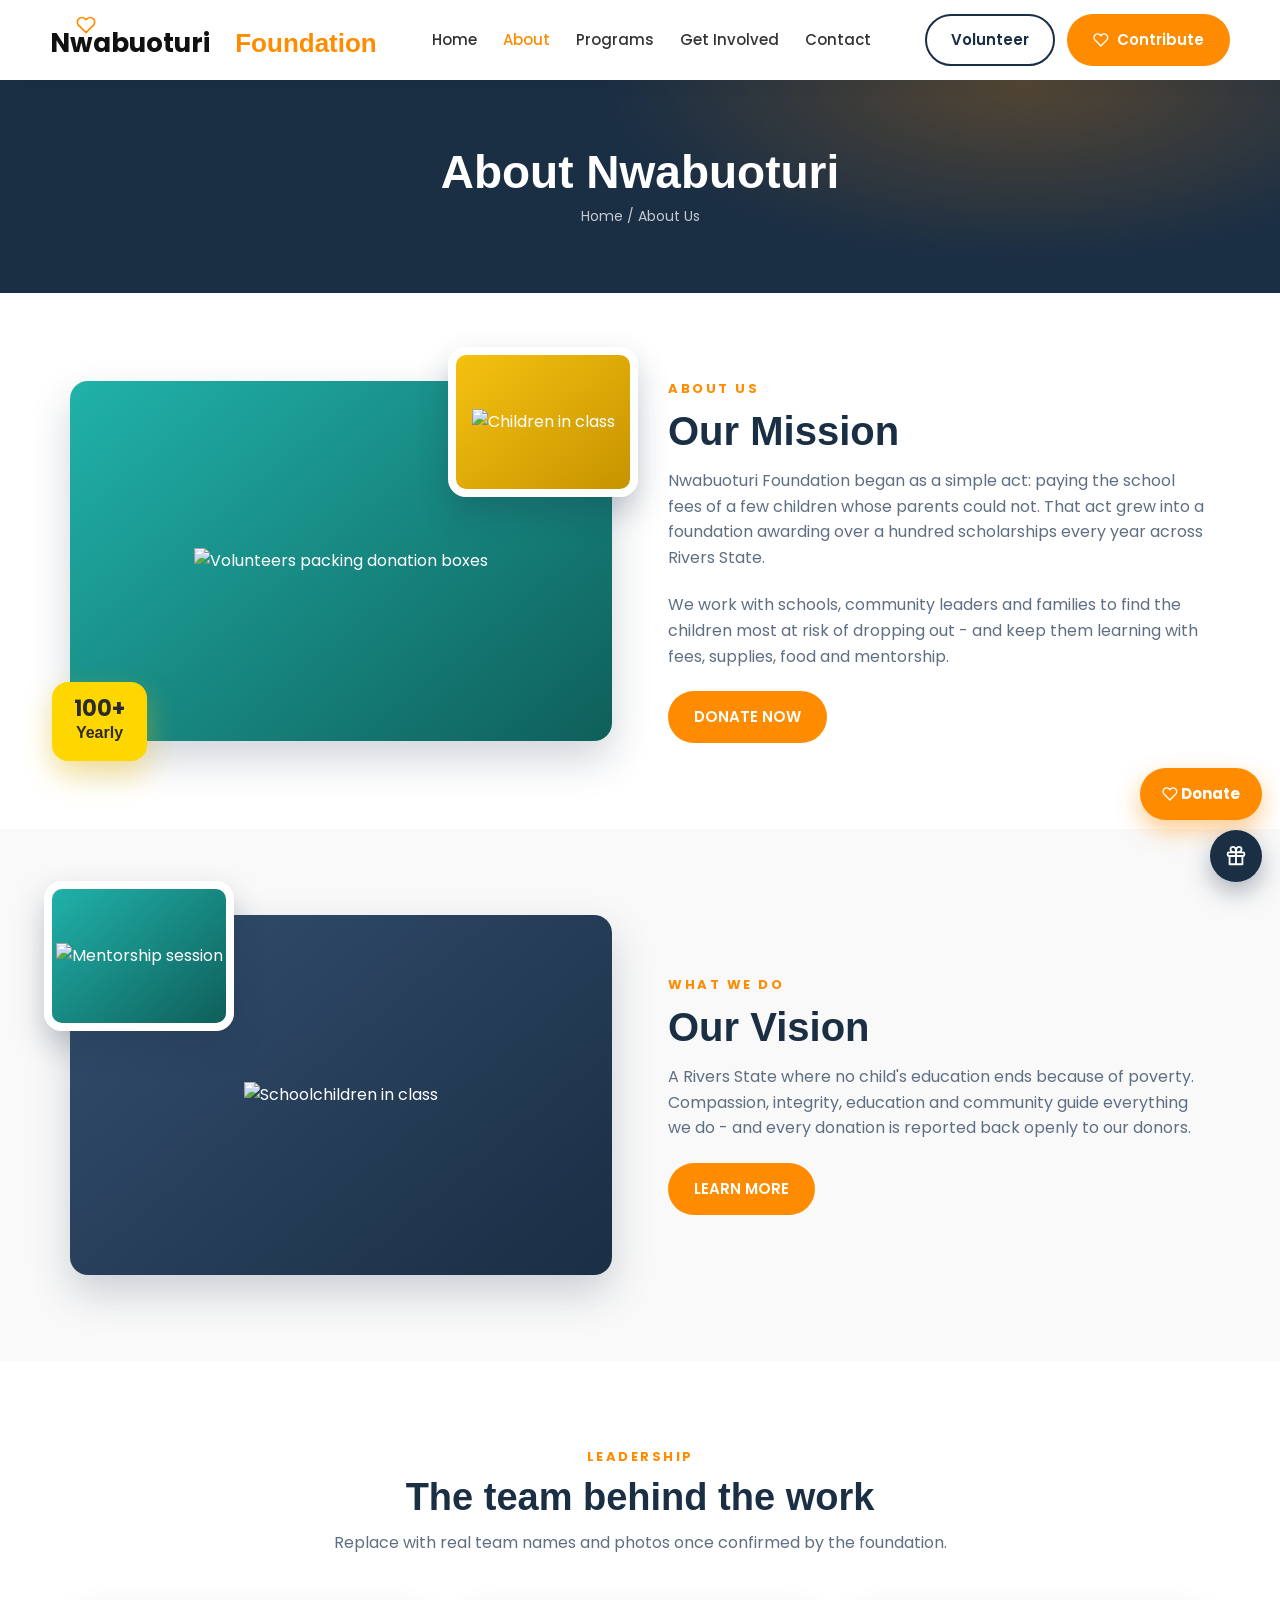
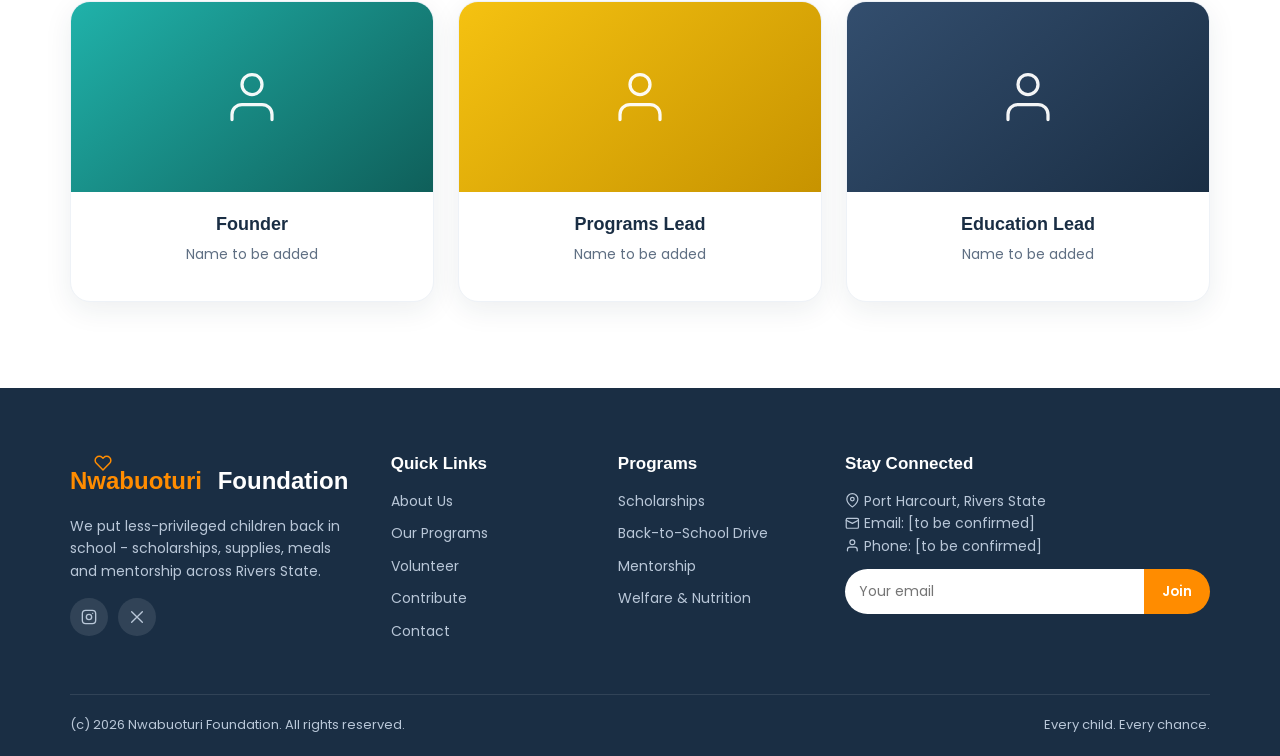
==== commit b65e9540: "update about.html" ====
--- a/about.html
+++ b/about.html
@@ -32,13 +32,13 @@
 
 <div class="pagehero"><div class="wrap"><h1>About Nwabuoturi</h1><p>Home / About Us</p></div></div>
 <section><div class="wrap mrow">
-<div class="ph reveal"><div class="main pm-teal"><svg class="i"><use href="#i-grad"/></svg></div><div class="float2 pm-gold"><svg class="i"><use href="#i-gift"/></svg></div><div class="badge"><b>100+</b>Yearly</div></div>
+<div class="ph reveal"><div class="main pm-teal"><img src="img/volunteers.png" alt="Volunteers packing donation boxes" loading="lazy"></div><div class="float2 pm-gold"><img src="img/classroom.png" alt="Children in class" loading="lazy"></div><div class="badge"><b>100+</b>Yearly</div></div>
 <div class="reveal"><span class="eyebrow">About Us</span><h2>Our Mission</h2>
 <p>Nwabuoturi Foundation began as a simple act: paying the school fees of a few children whose parents could not. That act grew into a foundation awarding over a hundred scholarships every year across Rivers State.</p>
 <p>We work with schools, community leaders and families to find the children most at risk of dropping out - and keep them learning with fees, supplies, food and mentorship.</p>
 <a class="btn btn-o" href="donate.html">DONATE NOW</a></div></div></section>
 <section class="alt"><div class="wrap mrow">
-<div class="ph reveal flip"><div class="main pm-navy"><svg class="i"><use href="#i-book"/></svg></div><div class="float2 pm-teal" style="right:-26px"><svg class="i"><use href="#i-users"/></svg></div></div>
+<div class="ph reveal flip"><div class="main pm-navy"><img src="img/classroom.png" alt="Schoolchildren in class" loading="lazy"></div><div class="float2 pm-teal" style="right:-26px"><img src="img/mentorship.png" alt="Mentorship session" loading="lazy"></div></div>
 <div class="reveal"><span class="eyebrow">What We Do</span><h2>Our Vision</h2>
 <p>A Rivers State where no child's education ends because of poverty. Compassion, integrity, education and community guide everything we do - and every donation is reported back openly to our donors.</p>
 <a class="btn btn-o" href="programs.html">LEARN MORE</a></div></div></section>
--- a/style.css
+++ b/style.css
@@ -1,197 +1,198 @@
-:root{--n:#2d1b69;--n2:#46309e;--r:#ffb400;--rd:#e6a200;--am:#ff7a59;--ink:#16294d;--mut:#5b6b82;--bg:#f6f9fc;--w:#fff;--rad:18px}
+:root{--or:#ff8c00;--ord:#e67e00;--nv:#1a2e44;--teal:#20b2aa;--gold:#ffd700;--coral:#ff6347;--bg:#f9f9f9;--ink:#1a2e44;--mut:#5f6f83}
 *{box-sizing:border-box;margin:0;padding:0}
 html{scroll-behavior:smooth}
-body{font-family:'Poppins',sans-serif;color:var(--ink);background:var(--w);line-height:1.65;overflow-x:hidden}
-h1,h2,h3,h4{font-family:'Fraunces',serif;line-height:1.2;font-weight:700}
+body{font-family:'Poppins',sans-serif;color:var(--ink);background:#fff;line-height:1.6;overflow-x:hidden}
+h1,h2,h3,h4{font-weight:800;line-height:1.15}
 a{text-decoration:none;color:inherit}
 img{max-width:100%;display:block}
 .wrap{max-width:1180px;margin:0 auto;padding:0 20px}
 .i{width:1.05em;height:1.05em;stroke:currentColor;fill:none;stroke-width:2;stroke-linecap:round;stroke-linejoin:round;vertical-align:-.16em;display:inline-block;flex:none}
 .bi{width:30px;height:30px}
-.topbar{background:var(--n);color:#c9d8ec;font-size:13px;padding:7px 0}
-.topbar .wrap{display:flex;justify-content:space-between;flex-wrap:wrap;gap:6px}
-.topbar b{color:#fff;font-weight:500}
-header{position:sticky;top:0;z-index:50;background:rgba(255,255,255,.97);backdrop-filter:blur(8px);box-shadow:0 2px 14px rgba(45,27,105,.08)}
-.nav{display:flex;align-items:center;justify-content:space-between;padding:12px 0}
-.logo{display:flex;align-items:center;gap:10px;font-family:'Fraunces',serif;font-weight:800;font-size:21px;color:var(--n)}
-.logo .ic{width:40px;height:40px;border-radius:12px;background:linear-gradient(135deg,var(--n),var(--r));display:grid;place-items:center;color:#fff}
-.logo .ic .i{width:22px;height:22px;color:#fff}
-.logo small{display:block;font:500 9.5px 'Poppins';color:var(--mut);letter-spacing:1px}
-nav ul{display:flex;gap:24px;list-style:none;align-items:center}
-nav a{font-weight:500;font-size:15px}
-nav a:hover,nav a.on{color:var(--r)}
-.btn{display:inline-flex;align-items:center;justify-content:center;gap:8px;padding:13px 26px;border-radius:50px;font-weight:600;font-size:15px;border:2px solid transparent;cursor:pointer;transition:.25s;font-family:inherit}
-.btn-r{background:var(--r);color:#fff}.btn-r:hover{background:var(--rd);transform:translateY(-2px);box-shadow:0 10px 22px rgba(255,180,0,.35)}
-.btn-n{background:var(--n);color:#fff}.btn-n:hover{background:var(--n2)}
-.btn-l{border-color:#fff;color:#fff}.btn-l:hover{background:#fff;color:var(--n)}
-.btn-d{border-color:var(--n);color:var(--n)}.btn-d:hover{background:var(--n);color:#fff}
-.burger{display:none;background:none;border:0;cursor:pointer;color:var(--n);padding:4px}
-.hero{position:relative;color:#fff;background:radial-gradient(900px 500px at 85% -10%,rgba(255,180,0,.35),transparent 60%),radial-gradient(700px 420px at 0% 110%,rgba(255,185,46,.18),transparent 55%),var(--n);padding:96px 0 150px}
-.hero::before{content:"";position:absolute;inset:0;background-image:radial-gradient(rgba(255,255,255,.13) 1px,transparent 1px);background-size:26px 26px;opacity:.5}
-.hero .wrap{position:relative}
-.tag{display:inline-block;background:rgba(255,180,0,.2);border:1px solid rgba(255,180,0,.8);color:#ffd7dc;padding:6px 16px;border-radius:50px;font-size:13px;margin-bottom:18px}
-.hero h1{font-size:clamp(34px,5.2vw,58px);max-width:700px;margin-bottom:16px}
-.hero h1 span{color:var(--am)}
-.hero p{max-width:540px;font-size:17px;color:#cfe0f2;margin-bottom:28px}
-.cta{display:flex;gap:14px;flex-wrap:wrap}
-.trust{display:flex;gap:26px;flex-wrap:wrap;margin-top:34px;font-size:13.5px;color:#a9c1dd}
-.trust b{color:#fff;display:block;font-size:17px;font-family:'Fraunces'}
-.pagehero{background:radial-gradient(700px 300px at 80% 0%,rgba(255,180,0,.3),transparent 60%),var(--n);color:#fff;padding:72px 0;text-align:center}
-.pagehero h1{font-size:clamp(30px,4.5vw,48px)}
-.pagehero p{opacity:.75;margin-top:8px;font-size:14px}
-.dstrip{background:linear-gradient(120deg,var(--r),var(--rd));border-radius:24px;padding:26px 30px;margin-top:-64px;position:relative;z-index:6;display:grid;grid-template-columns:1.1fr 1.4fr 1.3fr;gap:22px;align-items:center;color:#fff;box-shadow:0 22px 50px rgba(45,27,105,.3)}
-.dstrip h3{font-size:23px}.dstrip p{font-size:13px;opacity:.95}
-.pills{display:flex;gap:8px;flex-wrap:wrap}
-.amt.p{background:#fff;color:var(--ink);border:2px solid #fff;border-radius:50px;padding:10px 16px;font-size:14px;font-weight:600;font-family:inherit;cursor:pointer;transition:.2s}
-.amt.p:hover,.amt.p.sel{background:var(--n);color:#fff;border-color:var(--n)}
-.dgo{display:flex;gap:8px}
+/* header */
+header{background:#fff;position:sticky;top:0;z-index:50;box-shadow:0 2px 16px rgba(26,46,68,.08)}
+.nav{display:flex;align-items:center;justify-content:space-between;padding:14px 0;gap:16px;flex-wrap:wrap}
+.logo{display:flex;align-items:center;gap:9px;font-size:26px;font-weight:800;color:#111;position:relative;padding-top:8px}
+.logo .i{color:var(--or);width:20px;height:20px;position:absolute;top:0;left:26px}
+.logo b{color:#111}.logo span{color:var(--or)}
+nav ul{display:flex;gap:26px;list-style:none;align-items:center}
+nav a{font-weight:500;font-size:15px;color:#333}
+nav a:hover,nav a.on{color:var(--or)}
+.hbtns{display:flex;gap:12px;align-items:center}
+.btn{display:inline-flex;align-items:center;justify-content:center;gap:8px;padding:12px 24px;border-radius:50px;font-weight:600;font-size:15px;border:2px solid transparent;cursor:pointer;transition:.25s;font-family:inherit}
+.btn-o{background:var(--or);color:#fff}.btn-o:hover{background:var(--ord);transform:translateY(-2px);box-shadow:0 10px 22px rgba(255,140,0,.35)}
+.btn-t{border-color:#1a2e44;color:#1a2e44}.btn-t:hover{background:#1a2e44;color:#fff}
+.btn-l{border-color:#fff;color:#fff}.btn-l:hover{background:#fff;color:var(--nv)}
+.btn-w{background:#fff;color:var(--nv)}.btn-w:hover{transform:translateY(-2px)}
+.burger{display:none;background:none;border:0;cursor:pointer;color:var(--nv);padding:4px}
+/* hero */
+.hero{display:grid;grid-template-columns:1.05fr 1fr;min-height:560px}
+.hero-l{background:var(--bg) url("data:image/svg+xml,%3Csvg xmlns='http://www.w3.org/2000/svg' width='120' height='120' viewBox='0 0 120 120'%3E%3Cg fill='none' stroke='%231a2e44' stroke-width='4' stroke-linecap='round'%3E%3Cpath d='M30 40V14M40 36V20M50 40V14'/%3E%3Cpath d='M25 44c-3-6 2-11 5-11s5 5 5 11'/%3E%3Cellipse cx='30' cy='52' rx='9' ry='7'/%3E%3Cpath d='M90 40V14M100 36V20M110 40V14'/%3E%3Cpath d='M85 44c-3-6 2-11 5-11s5 5 5 11'/%3E%3Cellipse cx='90' cy='52' rx='9' ry='7'/%3E%3C/g%3E%3C/svg%3E");background-size:150px;display:flex;align-items:center;position:relative}
+.hero-l .in{padding:70px 60px;position:relative;z-index:2}
+.star{position:absolute;color:var(--or)}
+.dot{position:absolute;border-radius:50%;background:#cfe0f2}
+.hero-l h1{font-size:clamp(32px,4.6vw,52px);margin-bottom:14px;position:relative}
+.hero-l h1 em{font-style:normal;color:var(--or);position:relative;white-space:nowrap}
+.hero-l h1 em::after{content:"";position:absolute;left:0;right:0;bottom:4px;height:12px;background:rgba(255,215,0,.5);z-index:-1;border-radius:4px}
+.hero-l .sub{color:var(--mut);font-size:16px;margin-bottom:26px;max-width:430px}
+.hero-r{background:linear-gradient(#fffdf6 40%,var(--nv) 40%);display:flex;flex-direction:column;align-items:center;justify-content:flex-end;padding:50px 30px 46px;position:relative}
+.circ{width:min(330px,72vw);aspect-ratio:1;border-radius:50%;border:14px solid var(--gold);background:radial-gradient(circle at 30% 25%,#334e6e,var(--nv));display:grid;place-items:center;position:relative;z-index:2;margin-bottom:-60px;box-shadow:0 18px 44px rgba(26,46,68,.28)}
+.circ svg{width:64%;height:64%;stroke:#fff}
+.bignum{color:#fff;font-size:clamp(38px,4vw,54px);font-weight:800;margin-top:76px;line-height:1;position:relative;z-index:2}
+.brush{margin-top:14px;background:linear-gradient(100deg,var(--or),var(--coral));color:#fff;font-weight:700;font-size:14.5px;padding:12px 34px;border-radius:14px 60px 18px 70px/40px 14px 60px 18px;position:relative;z-index:2;transform:rotate(-1.5deg);box-shadow:0 10px 22px rgba(255,140,0,.35)}
+/* feature columns */
+.feats{margin-top:-46px;position:relative;z-index:5;padding:0}
+.feats .grid{display:grid;grid-template-columns:repeat(3,1fr);gap:22px}
+.feat{border-radius:20px;padding:34px 26px;color:#fff;position:relative;overflow:hidden;transition:.3s;min-height:200px;display:flex;flex-direction:column}
+.feat:hover{transform:translateY(-8px);box-shadow:0 20px 40px rgba(26,46,68,.25)}
+.feat .fic{width:64px;height:64px;border-radius:18px;background:rgba(255,255,255,.18);display:grid;place-items:center;margin-bottom:16px}
+.feat .fic .i{width:34px;height:34px}
+.feat h3{font-size:21px;margin-bottom:8px}
+.feat p{font-size:14px;opacity:.92;flex:1;margin-bottom:18px}
+.f-teal{background:linear-gradient(150deg,#20b2aa,#147a74)}
+.f-gold{background:linear-gradient(150deg,#f5c211,#d9a400);color:#2b2b2b}
+.f-coral{background:linear-gradient(150deg,#ff6347,#e03d22)}
+/* generic sections */
+section{padding:86px 0}
+.eyebrow{color:var(--or);font-weight:700;font-size:13px;letter-spacing:2.5px;text-transform:uppercase;margin-bottom:8px;display:block}
+.sec-h{text-align:center;max-width:660px;margin:0 auto 46px}
+.sec-h h2{font-size:clamp(26px,3.4vw,38px)}
+.sec-h p{color:var(--mut);margin-top:10px}
+.alt{background:var(--bg)}
+.mrow{display:grid;grid-template-columns:1fr 1fr;gap:56px;align-items:center}
+.mrow h2{font-size:clamp(26px,3.4vw,40px);margin-bottom:14px}
+.mrow p{color:var(--mut);margin-bottom:22px}
+.ph{position:relative}
+.ph .main{border-radius:18px;height:360px;display:grid;place-items:center;color:#fff;box-shadow:0 18px 40px rgba(26,46,68,.2)}
+.ph .main .i{width:110px;height:110px;stroke-width:1.2;opacity:.9}
+.pm-teal{background:linear-gradient(140deg,#20b2aa,#0f5f5a)}
+.pm-gold{background:linear-gradient(140deg,#f5c211,#c79300)}
+.pm-navy{background:linear-gradient(140deg,#334e6e,#1a2e44)}
+.ph .float2{position:absolute;right:-26px;top:-34px;width:190px;height:150px;border-radius:18px;border:8px solid #fff;display:grid;place-items:center;color:#fff;box-shadow:0 14px 30px rgba(26,46,68,.25)}
+.ph .float2 .i{width:64px;height:64px;stroke-width:1.4}
+.ph .badge{position:absolute;left:-18px;bottom:-20px;background:var(--gold);color:#2b2b2b;padding:16px 22px;border-radius:16px;font-weight:800;text-align:center;box-shadow:0 14px 30px rgba(245,194,17,.4)}
+.badge b{display:block;font-size:22px;line-height:1}
+.mrow .flip .float2{right:auto;left:-26px}
+/* ongoing projects */
+.ohead{display:flex;align-items:center;justify-content:space-between;margin-bottom:38px;gap:16px;flex-wrap:wrap}
+.ohead h2{font-size:clamp(24px,3.2vw,34px)}
+.arrows{display:flex;gap:10px}
+.arrows button{width:46px;height:46px;border-radius:50%;border:2px solid #e3e9f0;background:#fff;cursor:pointer;color:var(--nv);display:grid;place-items:center;transition:.2s}
+.arrows button:hover{background:var(--or);border-color:var(--or);color:#fff}
+.projs{display:grid;grid-template-columns:repeat(3,1fr);gap:24px}
+.proj{background:#fff;border-radius:20px;overflow:hidden;box-shadow:0 8px 28px rgba(26,46,68,.08);border:1px solid #eef2f7;transition:.3s;position:relative}
+.proj:hover{transform:translateY(-8px);box-shadow:0 18px 40px rgba(26,46,68,.16)}
+.pcover{height:190px;position:relative;display:grid;place-items:center;color:#fff}
+.pcover .i{width:60px;height:60px;stroke-width:1.3;opacity:.95}
+.pbadge{position:absolute;top:14px;left:14px;background:#fff;color:var(--nv);border-radius:50px;font-weight:700;font-size:13px;padding:7px 14px;box-shadow:0 6px 14px rgba(0,0,0,.18)}
+.proj .b{padding:22px}
+.proj h3{font-size:18px;margin-bottom:8px}
+.proj p{font-size:14px;color:var(--mut);margin-bottom:14px}
+.pbar{height:9px;background:#eef2f7;border-radius:8px;overflow:hidden;margin-bottom:8px}
+.pbar span{display:block;height:100%;background:linear-gradient(90deg,var(--or),var(--gold));border-radius:8px}
+.pline{display:flex;justify-content:space-between;font-size:12.5px;color:var(--mut);margin-bottom:16px}
+.pline b{color:var(--or)}
+/* story */
+.story{background:radial-gradient(700px 320px at 85% 0%,rgba(255,140,0,.22),transparent 60%),var(--nv);color:#fff;text-align:center}
+.story blockquote{font-size:clamp(20px,3vw,30px);font-weight:700;max-width:820px;margin:0 auto 16px;line-height:1.45}
+.story cite{color:var(--gold);font-style:normal;font-weight:600}
+/* donate band + give */
+.don-band{background:linear-gradient(110deg,var(--or),var(--coral));border-radius:26px;padding:46px 50px;display:grid;grid-template-columns:1.2fr 1.5fr;gap:36px;align-items:center;color:#fff}
+.don-band h2{font-size:clamp(24px,3.2vw,36px);margin-bottom:10px}
+.don-band p{opacity:.95;font-size:15px}
+.pills{display:flex;gap:10px;flex-wrap:wrap}
+.amt.p{background:#fff;color:var(--nv);border:2px solid #fff;border-radius:50px;padding:11px 18px;font-size:14px;font-weight:600;font-family:inherit;cursor:pointer;transition:.2s}
+.amt.p:hover,.amt.p.sel{background:var(--nv);color:#fff;border-color:var(--nv)}
+.dgo{display:flex;gap:10px;margin-top:14px}
 .dgo input{flex:1;min-width:0;padding:12px 16px;border-radius:50px;border:0;font:500 14px Poppins}
-.dgo .btn{white-space:nowrap;padding:12px 20px}
-.quick{position:relative;z-index:5}
-.quick .grid{display:grid;grid-template-columns:repeat(3,1fr);gap:18px;margin-top:34px}
-.qc{background:#fff;border:1px solid #e6edf5;border-radius:var(--rad);padding:26px;display:flex;gap:16px;align-items:center;box-shadow:0 10px 26px rgba(45,27,105,.07);transition:.3s}
-.qc:hover{transform:translateY(-6px);border-color:transparent;box-shadow:0 18px 36px rgba(45,27,105,.13)}
-.qc .ic{width:52px;height:52px;border-radius:14px;background:#fff4d6;color:var(--r);display:grid;place-items:center;font-size:24px;flex:none}
-.qc h3{font-size:17px;margin-bottom:3px}
-.qc p{font-size:13px;color:var(--mut)}
-section{padding:88px 0}
-.alt{background:var(--bg)}
-.eyebrow{color:var(--r);font-weight:600;font-size:13px;letter-spacing:2px;text-transform:uppercase;margin-bottom:10px;display:block}
-.sec-h{text-align:center;max-width:680px;margin:0 auto 48px}
-.sec-h h2{font-size:clamp(27px,3.6vw,40px);margin-bottom:12px}
-.sec-h p{color:var(--mut)}
-.two{display:grid;grid-template-columns:1fr 1fr;gap:54px;align-items:center}
-.ph{position:relative}
-.ph .m1{width:100%;border-radius:var(--rad);box-shadow:0 20px 40px rgba(45,27,105,.18);padding:26px}
-.m1 .bar{height:10px;border-radius:8px;background:#eef2f7;margin-bottom:10px}
-.m1 .bar.b1{width:88%;background:linear-gradient(90deg,var(--r),var(--am))}
-.m1 .bar.b2{width:64%;background:#eef2f7}
-.m1 .bar.b3{width:76%;background:linear-gradient(90deg,var(--n),var(--n2))}
-.m1 h4{font:600 14px Poppins;color:var(--mut);margin-bottom:14px}
-.ph .badge{position:absolute;right:-12px;bottom:-22px;background:var(--am);color:var(--n);padding:16px 20px;border-radius:16px;font-weight:700;box-shadow:0 14px 30px rgba(255,185,46,.45);text-align:center}
-.badge b{display:block;font:800 24px Fraunces}
-.two h2{font-size:clamp(27px,3.4vw,38px);margin-bottom:14px}
-.two p{color:var(--mut);margin-bottom:14px}
-.checks{list-style:none;display:grid;grid-template-columns:1fr 1fr;gap:10px;margin:20px 0 26px}
-.checks li{padding-left:26px;position:relative}
-.checks li::before{content:"";position:absolute;left:0;top:.45em;width:14px;height:8px;border-left:2.5px solid var(--r);border-bottom:2.5px solid var(--r);transform:rotate(-45deg)}
-.stats{margin-top:-58px;position:relative;z-index:4;padding:0}
-.stats .grid{background:#fff;border-radius:var(--rad);box-shadow:0 20px 50px rgba(45,27,105,.12);display:grid;grid-template-columns:repeat(4,1fr);padding:32px 10px}
-.stat{text-align:center;padding:6px;border-right:1px solid #eef2f7}
-.stat:last-child{border:0}
-.stat b{font:800 40px Fraunces;color:var(--r);display:block}
-.stat span{color:var(--mut);font-size:14px}
-.courses{display:grid;grid-template-columns:repeat(3,1fr);gap:24px}
-.course{background:#fff;border-radius:var(--rad);overflow:hidden;box-shadow:0 8px 28px rgba(45,27,105,.07);transition:.3s;display:flex;flex-direction:column;border:1px solid #eef2f7}
-.course:hover{transform:translateY(-8px);box-shadow:0 18px 40px rgba(45,27,105,.14)}
-.ccover{height:158px;position:relative;display:grid;place-items:center;color:#fff}
-.ccover .i{width:52px;height:52px;stroke-width:1.6}
-.ccover .free{position:absolute;top:12px;left:12px;background:var(--am);color:var(--n);font:700 11px Poppins;padding:5px 12px;border-radius:50px;letter-spacing:.5px}
-.ccover .lvl{position:absolute;top:12px;right:12px;background:rgba(255,255,255,.2);font:500 11px Poppins;padding:5px 12px;border-radius:50px}
-.g1{background:linear-gradient(135deg,#5b3cc4,#8d6ff0)}
-.g2{background:linear-gradient(135deg,#2d1b69,#7a5af5)}
-.g3{background:linear-gradient(135deg,#a05c1b,#ffc857)}
-.g4{background:linear-gradient(135deg,#b3232b,#ff6a5e)}
-.g5{background:linear-gradient(135deg,#0f6b4a,#2ec27e)}
-.g6{background:linear-gradient(135deg,#374785,#5f7ad9)}
-.course .b{padding:22px;flex:1;display:flex;flex-direction:column}
-.course h3{font-size:19px;margin-bottom:6px}
-.course .meta{font-size:12.5px;color:var(--mut);margin-bottom:10px}
-.course p{font-size:14px;color:var(--mut);flex:1;margin-bottom:16px}
-.icards{display:grid;grid-template-columns:repeat(4,1fr);gap:22px}
-.ic-card{background:#fff;border-radius:var(--rad);padding:28px 22px;text-align:center;box-shadow:0 8px 24px rgba(45,27,105,.06);border:1px solid #eef2f7;transition:.3s}
-.ic-card:hover{transform:translateY(-6px)}
-.ic-card .em{width:66px;height:66px;border-radius:50%;background:#fff4d6;color:var(--r);display:grid;place-items:center;font-size:28px;margin:0 auto 14px}
-.ic-card h3{font-size:17px;margin-bottom:6px}
-.ic-card p{font-size:13.5px;color:var(--mut)}
-.story{background:radial-gradient(600px 300px at 90% 10%,rgba(255,180,0,.25),transparent 60%),var(--n);color:#fff;text-align:center}
-.story blockquote{font:600 clamp(21px,3vw,32px)/1.45 Fraunces,serif;max-width:820px;margin:0 auto 18px}
-.story cite{color:var(--am);font-style:normal;font-weight:600}
-.steps{display:grid;grid-template-columns:repeat(3,1fr);gap:22px;counter-reset:s}
-.step{text-align:center;padding:12px}
-.step::before{counter-increment:s;content:counter(s);width:56px;height:56px;border-radius:50%;background:var(--r);color:#fff;font:800 24px Fraunces;display:grid;place-items:center;margin:0 auto 14px}
-.step h3{font-size:18px;margin-bottom:6px}
-.step p{font-size:14px;color:var(--mut)}
-.tgrid{display:grid;grid-template-columns:repeat(3,1fr);gap:24px}
-.tcard{background:#fff;border-radius:var(--rad);padding:28px;box-shadow:0 8px 26px rgba(45,27,105,.07);border:1px solid #eef2f7;position:relative}
-.tcard::before{content:"“";font:800 70px Fraunces;color:var(--r);position:absolute;top:2px;right:20px;opacity:.3}
-.tcard p{color:var(--mut);margin-bottom:16px;font-size:15px}
-.who{display:flex;align-items:center;gap:12px}
-.who .av{width:44px;height:44px;border-radius:50%;background:var(--n);color:#fff;display:grid;place-items:center;font-weight:700;font-size:16px}
-.who b{display:block;font-size:15px}.who span{font-size:12px;color:var(--mut)}
-.give{background:linear-gradient(120deg,var(--n),var(--n2));color:#fff;border-radius:28px;padding:50px;display:grid;grid-template-columns:1.1fr 1fr;gap:40px;align-items:center}
-.give h2{font-size:clamp(25px,3.2vw,36px);margin-bottom:12px}
-.give p{opacity:.85}
-.amts{display:grid;grid-template-columns:repeat(2,1fr);gap:12px;margin-bottom:14px}
+.give{background:linear-gradient(110deg,var(--nv),#334e6e);color:#fff;border-radius:26px;padding:46px;display:grid;grid-template-columns:1.1fr 1fr;gap:36px;align-items:center}
+.give h2{font-size:clamp(23px,3vw,34px);margin-bottom:10px}
+.give p{opacity:.9}
+.amts{display:grid;grid-template-columns:1fr 1fr;gap:12px;margin-bottom:14px}
 .amt{background:rgba(255,255,255,.1);border:2px solid rgba(255,255,255,.25);color:#fff;border-radius:14px;padding:14px;font:600 15px Poppins;cursor:pointer;transition:.2s;text-align:left;font-family:inherit}
 .amt small{display:block;font-weight:400;font-size:12px;opacity:.8}
-.amt:hover,.amt.sel{background:var(--r);border-color:var(--r)}
+.amt:hover,.amt.sel{background:var(--or);border-color:var(--or)}
 .give input{width:100%;padding:14px 16px;border-radius:14px;border:0;font:500 15px Poppins;margin-bottom:14px}
-.form{background:#fff;border-radius:var(--rad);padding:34px;box-shadow:0 14px 40px rgba(45,27,105,.1);border:1px solid #eef2f7}
+/* forms + contact */
+.form{background:#fff;border-radius:20px;padding:32px;box-shadow:0 14px 40px rgba(26,46,68,.1);border:1px solid #eef2f7}
 .form label{font-size:13px;font-weight:600;display:block;margin-bottom:6px}
 .form input,.form textarea,.form select{width:100%;padding:13px 15px;border:1.5px solid #dde6ef;border-radius:12px;font:15px Poppins;margin-bottom:16px;background:#fbfcfd;font-family:inherit}
-.form input:focus,.form textarea:focus{outline:0;border-color:var(--r)}
+.form input:focus,.form textarea:focus{outline:0;border-color:var(--or)}
 .cinfo{display:grid;gap:16px}
 .cinfo div{background:var(--bg);border-radius:16px;padding:20px;display:flex;gap:14px;align-items:center}
-.cinfo em{font-size:24px;font-style:normal;color:var(--r)}
-.bank{background:#fff7ea;border:2px dashed var(--am);border-radius:18px;padding:22px;margin-top:18px}
+.cinfo em{font-size:24px;font-style:normal;color:var(--or)}
+.bank{background:#fff8e6;border:2px dashed var(--gold);border-radius:18px;padding:22px;margin-top:18px}
 .bank b{color:#a06a00}
-.cta-band{background:linear-gradient(110deg,var(--r),var(--rd));color:#fff;text-align:center;padding:66px 0}
-.cta-band h2{font-size:clamp(25px,3.6vw,38px);margin-bottom:12px}
-.cta-band p{max-width:600px;margin:0 auto 26px;opacity:.95}
-footer{background:var(--n);color:#b9cae0;padding:68px 0 0}
+/* page hero */
+.pagehero{background:radial-gradient(700px 300px at 80% 0%,rgba(255,140,0,.25),transparent 60%),var(--nv);color:#fff;padding:66px 0;text-align:center}
+.pagehero h1{font-size:clamp(30px,4.5vw,46px)}
+.pagehero p{opacity:.75;margin-top:6px;font-size:14px}
+/* stats */
+.stats .grid{display:grid;grid-template-columns:repeat(4,1fr);background:#fff;border-radius:20px;box-shadow:0 16px 44px rgba(26,46,68,.1);padding:34px 10px}
+.stat{text-align:center;border-right:1px solid #eef2f7}
+.stat:last-child{border:0}
+.stat b{font-size:40px;color:var(--or);display:block;font-weight:800}
+.stat span{color:var(--mut);font-size:14px}
+/* cta band */
+.cta-band{background:linear-gradient(110deg,var(--or),var(--coral));color:#fff;text-align:center;padding:62px 0}
+.cta-band h2{font-size:clamp(24px,3.6vw,38px);margin-bottom:10px}
+.cta-band p{max-width:600px;margin:0 auto 24px;opacity:.95}
+/* footer */
+footer{background:var(--nv);color:#b9c7d8;padding:66px 0 0}
 .fgrid{display:grid;grid-template-columns:1.5fr 1fr 1fr 1.3fr;gap:40px;padding-bottom:42px}
 footer h4{color:#fff;font-size:17px;margin-bottom:16px}
 footer ul{list-style:none}
 footer li{margin-bottom:10px;font-size:14px}
-footer a:hover{color:var(--am)}
-footer .logo{color:#fff;margin-bottom:14px}
+footer a:hover{color:var(--gold)}
+.flogo{display:flex;align-items:center;gap:9px;font-size:24px;font-weight:800;color:#fff;margin-bottom:14px;position:relative;padding-top:8px}
+.flogo .i{color:var(--or);width:18px;height:18px;position:absolute;top:0;left:24px}
+.flogo span{color:var(--or)}
 footer p{font-size:14px}
 .soc{display:flex;gap:10px;margin-top:16px}
 .soc a{width:38px;height:38px;border-radius:50%;background:rgba(255,255,255,.1);display:grid;place-items:center}
-.soc a:hover{background:var(--r);color:#fff}
+.soc a:hover{background:var(--or);color:#fff}
 .soc .i{width:16px;height:16px}
 .nl{display:flex;margin-top:12px}
 .nl input{flex:1;min-width:0;padding:12px 14px;border-radius:50px 0 0 50px;border:0;font:14px Poppins}
-.nl button{background:var(--r);color:#fff;border:0;padding:0 18px;border-radius:0 50px 50px 0;font-weight:600;cursor:pointer;font-family:inherit}
+.nl button{background:var(--or);color:#fff;border:0;padding:0 18px;border-radius:0 50px 50px 0;font-weight:600;cursor:pointer;font-family:inherit}
 .copy{border-top:1px solid rgba(255,255,255,.1);padding:20px 0;display:flex;justify-content:space-between;flex-wrap:wrap;gap:8px;font-size:13px}
+/* float buttons */
 .float{position:fixed;right:18px;bottom:18px;z-index:60;display:flex;flex-direction:column;gap:10px;align-items:flex-end}
-.fdon{background:var(--r);color:#fff;padding:14px 22px;border-radius:50px;font-weight:700;font-size:15px;box-shadow:0 10px 24px rgba(255,180,0,.45);animation:pulse 2.4s infinite}
-.fen{background:var(--n);color:#fff;width:52px;height:52px;border-radius:50%;display:grid;place-items:center;box-shadow:0 10px 24px rgba(45,27,105,.35)}
-@keyframes pulse{0%,100%{box-shadow:0 0 0 0 rgba(255,180,0,.5)}70%{box-shadow:0 0 0 16px rgba(255,180,0,0)}}
+.fdon{background:var(--or);color:#fff;padding:14px 22px;border-radius:50px;font-weight:700;font-size:15px;box-shadow:0 10px 24px rgba(255,140,0,.45);animation:pulse 2.4s infinite}
+.fen{background:var(--nv);color:#fff;width:52px;height:52px;border-radius:50%;display:grid;place-items:center;box-shadow:0 10px 24px rgba(26,46,68,.35)}
+@keyframes pulse{0%,100%{box-shadow:0 0 0 0 rgba(255,140,0,.5)}70%{box-shadow:0 0 0 16px rgba(255,140,0,0)}}
 .reveal{opacity:0;transform:translateY(26px);transition:.7s}
 .reveal.in{opacity:1;transform:none}
 @media(max-width:900px){
  .burger{display:block}
- nav{position:absolute;top:100%;left:0;right:0;background:#fff;box-shadow:0 14px 24px rgba(45,27,105,.12);display:none}
+ nav{position:absolute;top:100%;left:0;right:0;background:#fff;box-shadow:0 14px 24px rgba(26,46,68,.12);display:none}
  nav.open{display:block}
  nav ul{flex-direction:column;padding:20px;gap:16px;align-items:flex-start}
- .dstrip{grid-template-columns:1fr;margin-top:-40px}
- .quick .grid,.courses,.tgrid{grid-template-columns:1fr}
- .two,.give{grid-template-columns:1fr}
- .icards,.steps{grid-template-columns:1fr 1fr}
+ .hero{grid-template-columns:1fr}
+ .hero-r{padding-top:40px}
+ .feats .grid,.projs,.mrow,.don-band,.give{grid-template-columns:1fr}
+ .feats{margin-top:0}
  .stats .grid{grid-template-columns:1fr 1fr}
  .stat{border:0;padding:12px}
  .fgrid{grid-template-columns:1fr 1fr}
- section{padding:62px 0}
- .give{padding:30px 22px}
+ section{padding:60px 0}
+ .hero-l .in{padding:56px 34px}
+ .ph .main{height:280px}
+ .ph .float2{right:8px;top:-20px;width:130px;height:110px}
+ .mrow .flip .float2{left:8px}
+ .don-band,.give{padding:32px 24px}
  .form{padding:24px}
- .ph .badge{right:8px}
 }
 @media(max-width:560px){
- .icards,.steps,.fgrid,.checks{grid-template-columns:1fr}
- .topbar .wrap>span:last-child{display:none}
- .topbar{text-align:center}.topbar .wrap{justify-content:center}
- .hero{padding:64px 0 108px}
- .hero h1{font-size:31px}
- .hero p{font-size:16px}
+ .hbtns .btn-t{display:none}
+ .hero-l h1{font-size:29px}
+ .bignum{font-size:34px}
+ .circ{width:240px;border-width:10px}
+ .fgrid{grid-template-columns:1fr}
+ .topbar-hide,.dgo{flex-direction:column}
+ .amts{grid-template-columns:1fr 1fr}
  .btn{padding:12px 20px;font-size:14px}
- section{padding:52px 0}
- .ph .badge{padding:12px 14px;bottom:-14px}.badge b{font-size:20px}
- .stats{margin-top:-26px}.stats .grid{padding:20px 6px}
  .stat b{font-size:27px}
- .dgo{flex-direction:column}
- .amts{grid-template-columns:1fr 1fr}
+ .ph .badge{left:8px;bottom:-14px;padding:12px 16px}.badge b{font-size:19px}
  .fdon{padding:12px 16px;font-size:13px}
  .copy{justify-content:center;text-align:center}
 }
